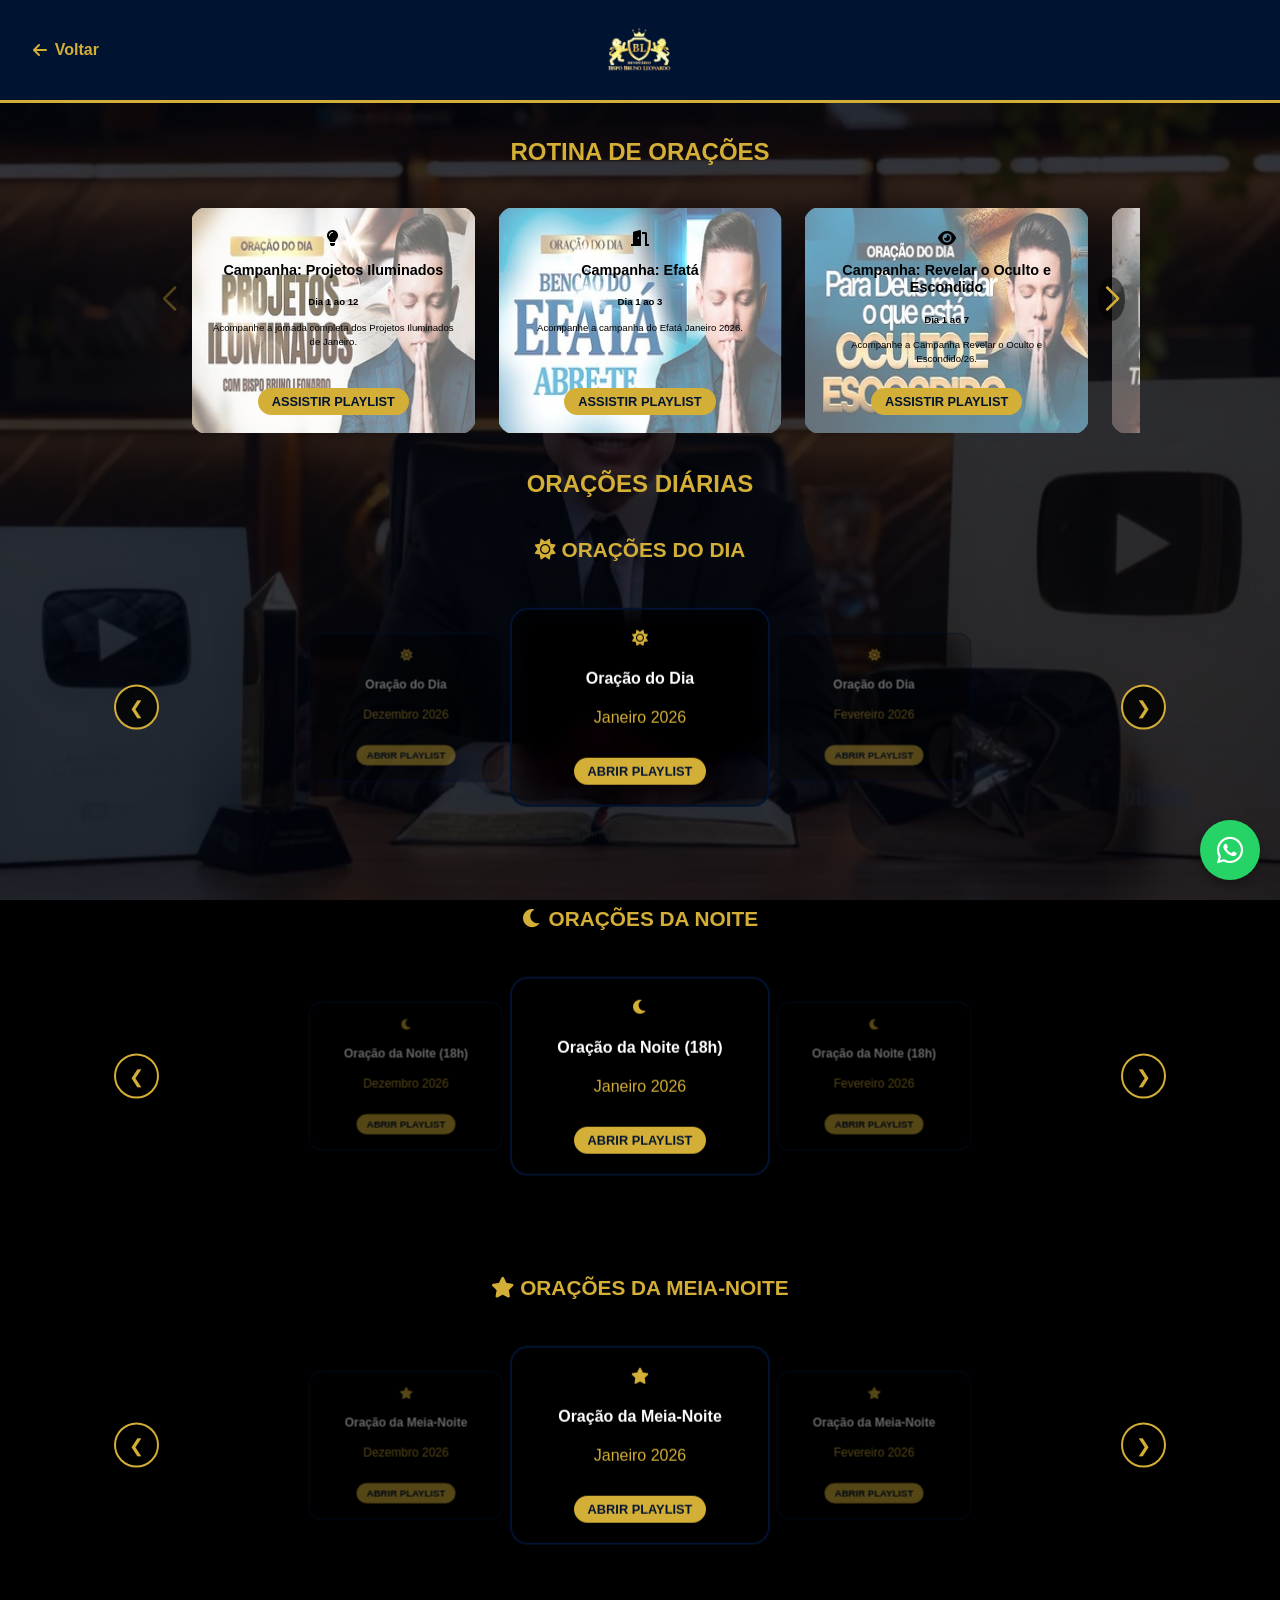
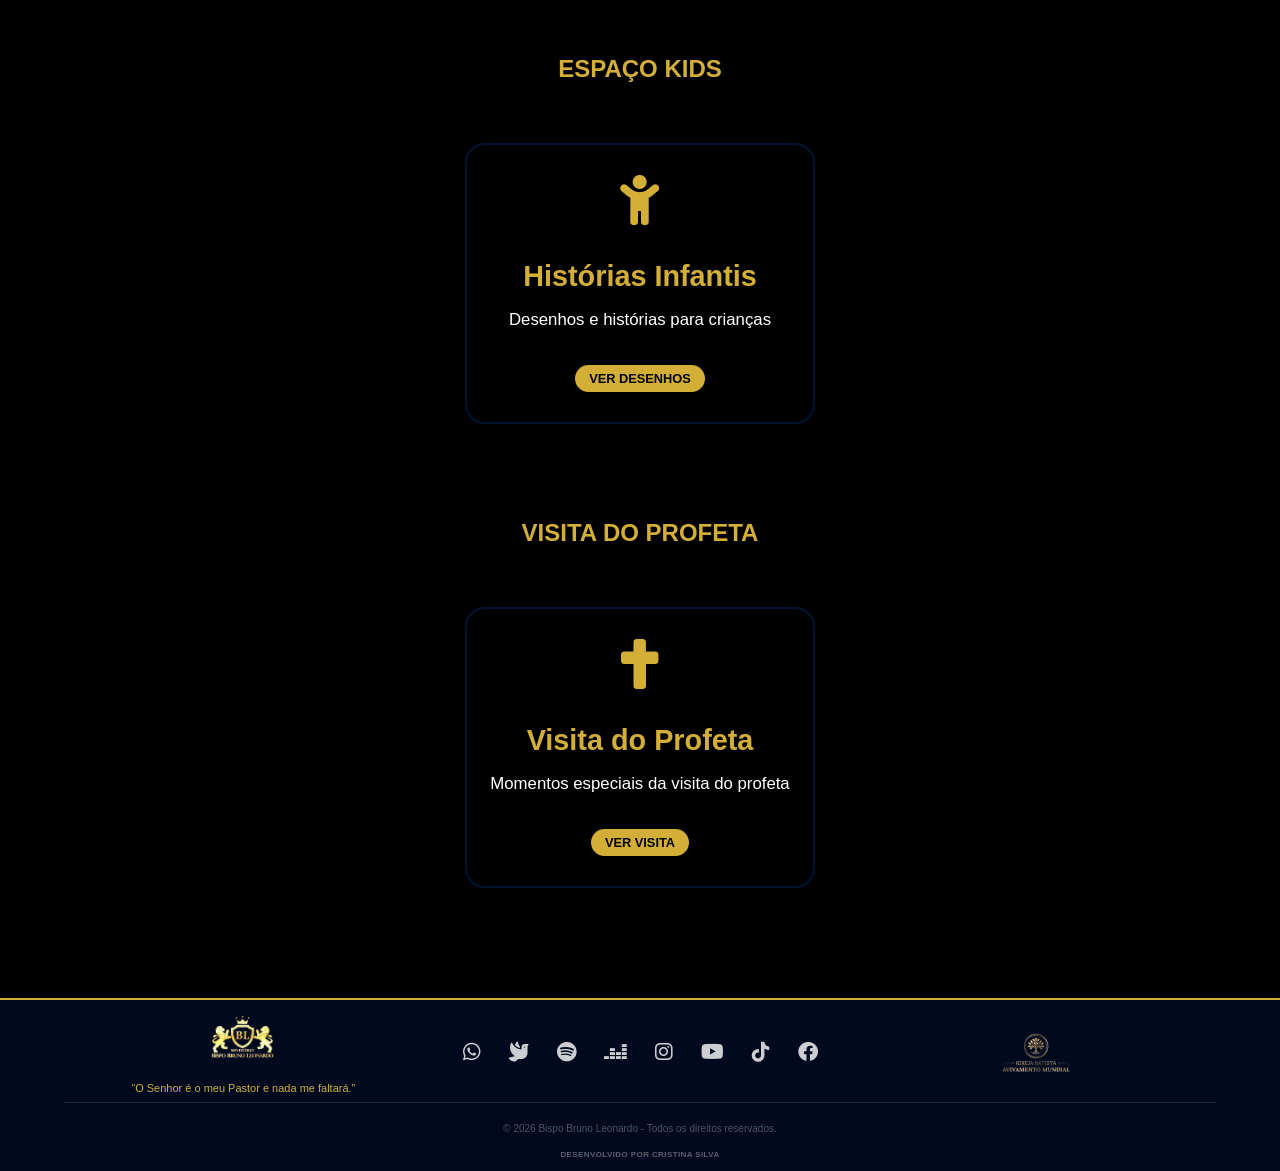
==== videos.html @ 3fda7393 "Add files via upload" ====
<!DOCTYPE html>
<html lang="pt-br">

<head>
    <meta charset="UTF-8">
    <meta name="viewport" content="width=device-width, initial-scale=1.0">
    <title>Portal de Vídeos — Bispo Bruno Leonardo</title>

    <link rel="stylesheet" href="assets/css/style.css">
    <link rel="stylesheet" href="assets/css/videos.css">

    <link rel="stylesheet" href="https://cdnjs.cloudflare.com/ajax/libs/font-awesome/6.0.0/css/all.min.css">
    <link rel="stylesheet" href="https://cdn.jsdelivr.net/npm/swiper@11/swiper-bundle.min.css" />

</head>

<body class="pagina-videos">

    <header class="main-header-video">
        <div class="container header-flex">
            <a href="index.html" class="btn-voltar">
                <i class="fas fa-arrow-left"></i> Voltar
            </a>
            <img src="assets/img/logo/logo.webp" alt="Logo" class="logo">
        </div>
    </header>

    <main class="container">

        <!-- DESTAQUE -->
        <section class="secao-portal">
            <h2 class="titulo-secao-v">Rotina de Orações</h2>
            <div class="swiper rotinasSwiper">
                <div id="proposito-container" class="swiper-wrapper"></div>
                <div class="swiper-button-prev"></div>
                <div class="swiper-button-next"></div>
            </div>
        </section>

        <!-- ORAÇÕES -->
        <section class="secao-portal">
            <h2 class="titulo-secao-v">Orações diárias</h2>

            <!-- ORAÇÕES DO DIA -->
            <div class="subsecao-oracoes">
                <h3 class="subtitulo-secao-v">
                    <i class="fas fa-sun"></i> Orações do Dia
                </h3>

                <div class="carrossel-3d">
                    <button class="carrossel-btn prev">&#10094;</button>
                    <div id="oracoes-dia" class="carrossel-track"></div>
                    <button class="carrossel-btn next">&#10095;</button>
                </div>
            </div>

            <!-- ORAÇÕES DA NOITE -->
            <div class="subsecao-oracoes">
                <h3 class="subtitulo-secao-v">
                    <i class="fas fa-moon"></i> Orações da Noite
                </h3>

                <div class="carrossel-3d">
                    <button class="carrossel-btn prev">&#10094;</button>
                    <div id="oracoes-noite" class="carrossel-track"></div>
                    <button class="carrossel-btn next">&#10095;</button>
                </div>
            </div>

            <!-- ORAÇÕES DA MEIA-NOITE -->
            <div class="subsecao-oracoes">
                <h3 class="subtitulo-secao-v">
                    <i class="fas fa-star"></i> Orações da Meia-Noite
                </h3>

                <div class="carrossel-3d">
                    <button class="carrossel-btn prev">&#10094;</button>
                    <div id="oracoes-meia-noite" class="carrossel-track"></div>
                    <button class="carrossel-btn next">&#10095;</button>
                </div>
            </div>
        </section>

        <!-- KIDS -->
        <section class="secao-portal">
            <h2 class="titulo-secao-v">Espaço Kids</h2>
            <div id="kids-container"></div>
        </section>

        <!-- VISITA DO PROFETA -->
        <section class="secao-portal">
            <h2 class="titulo-secao-v">Visita do Profeta</h2>
            <div id="visita-profeta-container"></div>
        </section>

    </main>

    <footer class="main-footer footer-videos">
        <div class="footer-content">
            <div class="footer-logo">
                <img src="assets/img/logo/logo.webp" alt="Logo Bispo Bruno Leonardo">
                <p>“O Senhor é o meu Pastor e nada me faltará.”</p>
            </div>

            <aside class="footer-social" aria-label="Redes oficiais">
                <div class="social-icons">
                    <a href="https://www.whatsapp.com/channel/0029VaEQqmN3QxS4B9lUTu3G" target="_blank"
                        rel="noopener noreferrer"><i class="fab fa-whatsapp"></i></a>
                    <a href="https://www.instagram.com/channel/AbYOYdaLseXoh32U/?igsh=MWFyNGV4aW5uZGgxdw%3D%3D"
                        target="_blank" rel="noopener noreferrer"><i class="fas fa-dove"></i></a>
                    <a href="https://open.spotify.com/intl-pt/album/5lkcveFczKEisKflzeGx9W" target="_blank"
                        rel="noopener noreferrer"><i class="fab fa-spotify"></i></a>
                    <a href="https://www.deezer.com/br/album/169218122" target="_blank" rel="noopener noreferrer"><i
                            class="fab fa-deezer"></i></a>
                    <a href="https://www.instagram.com/bispobrunoleonardo/" target="_blank" rel="noopener noreferrer"><i
                            class="fab fa-instagram"></i></a>
                    <a href="https://www.youtube.com/@BispoBrunoLeonardo" target="_blank" rel="noopener noreferrer"><i
                            class="fab fa-youtube"></i></a>
                    <a href="https://www.tiktok.com/@bispobrunooriginal" target="_blank" rel="noopener noreferrer"><i
                            class="fab fa-tiktok"></i></a>
                    <a href="https://www.facebook.com/bispobrunooficial" target="_blank" rel="noopener noreferrer"><i
                            class="fab fa-facebook"></i></a>
                </div>
            </aside>

            <div class="footer-logo-igreja">
                <img src="assets/img/logo/logo-igreja.webp" alt="Logo da Igreja">
            </div>
        </div>

        <div class="footer-bottom">
            <p>© 2026 Bispo Bruno Leonardo - Todos os direitos reservados.</p>
            <a href="https://wa.me/5512997205724?text=Olá%20Cristina,%20vi%20o%20seu%20trabalho%20no%20site%20do%20Bispo%20Bruno%20e%20gostaria%20de%20fazer%20um%20orçamento."
                class="assinatura-dev" target="_blank" rel="noopener noreferrer">
                Desenvolvido por Cristina Silva
            </a>
        </div>
    </footer>

    <a href="https://www.whatsapp.com/channel/0029VaEQqmN3QxS4B9lUTu3G" class="whatsapp-fixo" target="_blank">
        <i class="fab fa-whatsapp"></i>
    </a>

    <script src="https://cdn.jsdelivr.net/npm/swiper@11/swiper-bundle.min.js"></script>
    <script src="assets/js/script-videos.js"></script>

</body>

</html>
---- assets/css/style.css ----
/* ================
   1. RESET
   ================ */
*,
*::before,
*::after {
    box-sizing: border-box;
}

html,
body {
    width: 100%;
    overflow-x: hidden;
    margin: 0;
    padding: 0;
}

/* ================
   2. VARIÁVEIS
   ================ */

:root {
    --azul: #001432;
    --dourado: #D4AF37;
    --branco: #ffffff;
    --bg-transparente: rgba(255, 255, 255, 0.15);
}

/* ================
   3. BASE GLOBAL
   ================ */

body {
    font-family: 'Segoe UI', Tahoma, Geneva, Verdana, sans-serif;
    color: var(--branco);
    scroll-behavior: smooth;
    background-color: #000;
    position: relative;
}

body::before {
    content: "";
    position: fixed;
    inset: 0;

    background-image: linear-gradient(rgba(0, 0, 0, 0.5), rgba(0, 0, 0, 0.5)), url("../img/backgrounds/fundo-calicev.webp");
    background-repeat: no-repeat;
    background-size: cover;
    background-position: center;

    z-index: -2;
}


body>* {
    position: relative;
    z-index: 1;
}

/* ========================================
   4. COMPONENTES REUTILIZÁVEIS
======================================== */

/* Títulos */
.titulo-secao {
    text-align: center;
    margin: 60px 0 25px;
    font-size: 2rem;
    text-transform: uppercase;
    letter-spacing: 1px;
    color: var(--dourado);
    font-weight: bold;
}

.subtitulo-secao {
    color: var(--dourado);
    margin: 20px 0 10px;
    text-transform: uppercase;
    font-size: 1.1rem;
    letter-spacing: 1px;
    font-weight: bold;
}

/* Botões */
.btn-acessar {
    text-decoration: none !important;
    /* Remove o traço padrão de links */
    display: inline-block;
    background-color: var(--branco);
    /* Cor de fundo para parecer um botão */
    color: var(--azul);
    /* Cor do texto */
    padding: 12px 25px;
    border-radius: 50px;
    font-weight: bold;
    text-transform: uppercase;
    font-size: 14px;
    transition: 0.3s ease;
}

.btn-acessar:hover {
    background-color: var(--dourado);
    color: var(--branco);
    text-decoration: none !important;
    /* Garante que não apareça o traço no hover */
}

.btn-pedido {
    display: inline-block;
    background-color: var(--branco);
    color: var(--azul);
    padding: 12px 30px;
    border-radius: 50px;
    /* MUDANÇA: margin-top zero para o botão subir dentro da caixa */
    margin-top: 0;
    text-decoration: none;
    font-weight: bold;
    font-size: 14px;
    text-transform: uppercase;
    box-shadow: 0 4px 15px rgba(0, 0, 0, 0.3);
    transition: 0.3s;
}

.btn-pedido:hover {
    background-color: var(--dourado);
    color: white;
}


/* Blocos padrão */

.bloco-padrao {
    margin: 40px 5%;
    padding: 60px 5%;
    border-radius: 20px;
    box-sizing: border-box;
    padding-bottom: 20px !important;

    /* VISUAL */
    background: rgba(0, 0, 0, 0.7);
    backdrop-filter: blur(10px);
    -webkit-backdrop-filter: blur(10px);
    border: 1px solid rgba(212, 175, 55, 0.3);
    text-align: center;
}

.bloco-padrao p {
    font-size: 1rem;
    line-height: 1.6;
    color: rgba(255, 255, 255, 0.9);
    margin-bottom: 20px;
    max-width: 800px;
    margin-left: auto;
    margin-right: auto;
    text-align: justify;
    padding: 0 10px;
}

.bloco-padrao h2,
.bloco-padrao h3 {
    text-align: center;
    margin-bottom: 15px;
}


/* ==========================================================================
   4.1 COMPONENTES – CARDS
   ========================================================================== */


/* BASE DO CARD */

.card-recurso {
    background: var(--branco);
    padding: 20px;
    border-radius: 20px;
    display: flex;
    flex-direction: column;
    align-items: center;
    justify-content: center;
    text-align: center;
    gap: 8px;
    text-decoration: none;
    color: var(--azul);
    box-shadow: none;
    transition: transform 0.4s ease, box-shadow 0.4s ease, border-color 0.4s ease;
    will-change: transform;
    width: 100%;
    max-width: 300px;
    aspect-ratio: 6 /4;
    height: auto;
    background-size: cover;
    background-repeat: no-repeat;
    background-position: center;
    box-sizing: border-box;
    overflow: hidden;
    border: 2px solid transparent;
    outline: none;


}

.card-video-destaque {
    width: 100%;
    max-width: 400px;
    aspect-ratio: 6 / 4;
    display: flex;
    flex-direction: column;
    justify-content: center;
    align-items: center;
    text-align: center;

    border-radius: 20px;
    padding: 30px;
    gap: 15px;

    background: rgba(0, 0, 0, 0.6);
    /* fundo escuro padrão */
    backdrop-filter: blur(6px);
    /* efeito vidro opcional */

    color: #ffffff;
    transition: 0.4s ease;

}


/* ELEMENTOS INTERNOS */

.card-recurso h3,
.card-recurso p,
.card-recurso span {
    color: inherit;
    margin: 4px 0;
    line-height: 1.3;
}

.card-recurso h3 {
    font-size: 1.2rem;
    text-transform: uppercase;
}

.card-recurso .icon {
    font-size: 30px;
    margin-bottom: 5px;
    display: block;
    transition: 0.3s;
}

/* Ícone Cálice personalizado */
.card-recurso .icon-calice {
    display: inline-block;
    width: 32px;
    height: 32px;
    background-image: url("../img/elements/calice-emoji.webp");
    background-size: contain;
    background-repeat: no-repeat;
    background-position: center;
}

/* ESTADO */

.card-recurso:hover {
    transform: translateY(-12px) scale(1.02);
    box-shadow: 0 15px 30px rgba(0, 0, 0, 0.5);
    color: #ffffff !important;
    border-color: var(--dourado) !important;

}

.card-recurso:hover .icon {
    transform: scale(1.2);
    filter: drop-shadow(0 0 8px var(--dourado));
}

.card-video-destaque:hover {
    transform: translateY(-10px);
    box-shadow: 0 15px 30px rgba(0, 0, 0, 0.5);

    background-image:
        linear-gradient(rgba(0, 20, 50, 0.8), rgba(0, 20, 50, 0.8)),
        url("../img/backgrounds/fundo-video.webp");

    color: #fff;
}

/* MODIFICADORES (VARIAÇÕES DO CARD) */

.card-carne {
    background-image: linear-gradient(rgba(255, 255, 255, 0.4), rgba(255, 255, 255, 0.4)),
        url('../img/backgrounds/fundo-carne.webp');
}

.card-mezuzah {
    background-image: linear-gradient(rgba(255, 255, 255, 0.4), rgba(255, 255, 255, 0.4)),
        url('../img/backgrounds/fundo-mezuzah.webp');
}

.card-profeta {
    background-image: linear-gradient(rgba(255, 255, 255, 0.4), rgba(255, 255, 255, 0.4)),
        url('../img/backgrounds/fundo-profeta.webp');
}

.card-salmo {
    background-image: linear-gradient(rgba(255, 255, 255, 0.4), rgba(255, 255, 255, 0.4)),
        url('../img/backgrounds/fundo-salmo.webp');
}

.card-salmo2 {
    background-image: linear-gradient(rgba(255, 255, 255, 0.4), rgba(255, 255, 255, 0.4)), url('../img/backgrounds/fundo-salmo2.webp');
}

.card-salmo3 {
    background-image: linear-gradient(rgba(255, 255, 255, 0.4), rgba(255, 255, 255, 0.4)), url('../img/backgrounds/fundo-salmo3.webp');
}

/* MODIFICADORES NO HOVER */

/* Troca de fundo para Azul Escuro no Hover (Mantendo seu efeito) */
.card-carne:hover {
    background-image: linear-gradient(rgba(0, 20, 50, 0.8), rgba(0, 20, 50, 0.8)),
        url('../img/backgrounds/fundo-carne.webp');
}

.card-mezuzah:hover {
    background-image: linear-gradient(rgba(0, 20, 50, 0.8), rgba(0, 20, 50, 0.8)),
        url('../img/backgrounds/fundo-mezuzah.webp');
}

.card-profeta:hover {
    background-image: linear-gradient(rgba(0, 20, 50, 0.8), rgba(0, 20, 50, 0.8)),
        url('../img/backgrounds/fundo-profeta.webp');
}

.card-salmo:hover {
    background-image: linear-gradient(rgba(0, 20, 50, 0.8), rgba(0, 20, 50, 0.8)),
        url('../img/backgrounds/fundo-salmo.webp');
}

.card-salmo2:hover {
    background-image: linear-gradient(rgba(0, 20, 50, 0.8), rgba(0, 20, 50, 0.8)),
        url('../img/backgrounds/fundo-salmo2.webp');
}

.card-salmo3:hover {
    background-image: linear-gradient(rgba(0, 20, 50, 0.8), rgba(0, 20, 50, 0.8)),
        url('../img/backgrounds/fundo-salmo3.webp');
}


/* ========================
   5.SEÇÕES
   ======================== */

/* ========================
   5.1 HEADER
   ======================== */

.main-header {
    background-color: var(--azul);
    display: flex;
    flex-direction: column;
    /* coluna no mobile */
    align-items: center;
    gap: 12px;
    padding: 15px;
    border-bottom: 3px solid var(--dourado);
    position: sticky;
    top: 0;
    z-index: 1000;
    width: 100%;
}

.top-info-bar {
    background-color: #000A1E !important;
    padding: 8px 5%;
    display: flex;
    flex-direction: column;
    /* Mobile primeiro */
    align-items: center;
    width: 100%;
}

.info-item {
    display: flex;
    align-items: center;
    /* Alinha ícone e texto na mesma linha */
    justify-content: center;
    width: 100%;
    margin: 0 !important;
}

.info-item i {
    color: #D4AF37;
    margin-right: 8px;
    font-size: 14px;
    flex-shrink: 0;
}


/* Estilo dos links de endereço */
.map-link {
    color: var(--branco);
    text-decoration: none;
    transition: color 0.3s;
}

.map-link:hover {
    color: var(--dourado);
    text-decoration: underline;
}

/* ================= MENU HAMBURGER ================= */

.menu-hamburger {
    display: block;
    font-size: 26px;
    color: var(--branco);
    cursor: pointer;
    padding: 6px 12px;
    border: 1px solid var(--dourado);
    border-radius: 6px;
    background: none;
    outline: none;
}

/* Esconde o menu padrão no mobile */
.menu-topo {
    position: absolute;
    top: 100%;
    left: 0;
    width: 100%;
    background: var(--branco);
    display: none;
    flex-direction: column;
    padding: 20px 0;
    box-shadow: 0 8px 20px rgba(0, 0, 0, 0.1);
}

/* Quando ativo */
.menu-topo.ativo {
    display: flex;
}

.menu-topo ul {
    display: flex;
    flex-direction: column;
    justify-content: center;
    gap: 15px;
    list-style: none;
    /* remove os pontinhos */
    margin: 0;
    padding: 0;
}


/* Corrigido para garantir visibilidade do menu no fundo escuro */
.menu-topo ul li a {
    color: var(--branco) !important;
    text-decoration: none;
    font-weight: bold;
    font-size: 14px;
    text-transform: uppercase;
    transition: 0.3s;
}

.menu-topo ul li a:hover {
    color: var(--dourado) !important;
}



/* Menu Mobile */

.menu-mobile {
    position: fixed;
    top: 0;
    left: -260px;
    width: 260px;
    height: auto;
    max-height: 80vh;
    border-bottom-right-radius: 12px;
    background: var(--azul);
    display: flex;
    flex-direction: column;
    padding: 30px 20px;
    gap: 20px;
    transition: left 0.4s ease;
    z-index: 2000;
}

.menu-mobile a {
    color: var(--branco);
    text-decoration: none;
    font-size: 18px;
    line-height: 2;

}

.menu-mobile.ativo {
    left: 0;
}

.menu-overlay {
    position: fixed;
    inset: 0;
    background: rgba(0, 0, 0, 0.5);
    opacity: 0;
    visibility: hidden;
    transition: 0.3s ease;
    z-index: 1500;
    pointer-events: none;
}

.menu-overlay.ativo {
    opacity: 1;
    visibility: visible;
    pointer-events: auto;
}

/* Redes Sociais do Topo */
.logo-container {
    text-align: center;
}

.redes-topo {
    display: flex;
    gap: 32px;

}


.redes-topo a {
    color: var(--branco) !important;
    font-size: 18px;
    transition: 0.3s;
    text-decoration: none;
}

.redes-topo a:hover {
    color: var(--dourado) !important;
    transform: scale(1.2);
}

.redes-topo i {
    font-size: 30px;
    /* aumenta tamanho */
    color: #ffffff;
    /* ajuste se precisar */
    transition: 0.3s ease;
}

.frase-missao {
    text-align: center;
    font-size: 1.2rem;
    margin-top: 20px;
    color: var(--dourado);
    font-weight: bold;
}


.logo {
    height: 80px;
    width: auto;
    display: block;
}

/* ========================
   5.2 HERO
   ======================== */

.hero-portal {
    min-height: 70vh;
    display: flex;
    justify-content: center;
    align-items: center;
    padding: 80px 5% 20px;
}

/* ========================
   5.3 BARRA DE RECURSOS
   ======================== */

.barra-recursos {
    display: flex;
    flex-direction: column;
    /* Mobile primeiro */
    align-items: center;
    gap: 20px;
    margin: 40px auto;
    padding: 0 15px;
    width: 100%;
}

/* ========================
   5.4 VÍDEOS
   ======================== */

.chamada-videos {
    display: flex;
    justify-content: center;
    align-items: center;
    padding: 60px 5%;
}

.chamada-videos .card-video-destaque {
    justify-content: flex-start;
    /* tira centralização vertical */
    gap: 8px;
    /* diminui espaço interno */
    padding-top: 20px;
    padding-bottom: 20px;
}

.card-video-destaque .lista-oracoes-card {
    list-style: none;
    padding: 0;
    margin: 5px 0 10px;
    display: flex;
    flex-direction: column;
    align-items: center;
    gap: 10px;
}

.card-video-destaque .lista-oracoes-card li {
    font-weight: bold;
    font-size: 0.9rem;
    color: var(--branco);
    line-height: 1.2;
}

.card-video-destaque i.fas.fa-play-circle {
    color: var(--dourado) !important;
}

.card-video-destaque p {
    color: var(--dourado) !important;
}



/* ========================
   5.5 ORAÇÃO
   ======================== */

.pedido-oracao {
    display: flex;
    justify-content: center;
    padding-bottom: 10px;
}

.oracao {
    width: 100%;
    max-width: 500px;
    display: flex;
    flex-direction: column;
    align-items: center;
    gap: 15px;
    background: rgba(255, 255, 255, 0.08);
    padding: 20px;
    border-radius: 20px;
    backdrop-filter: blur(5px);
    -webkit-backdrop-filter: blur(5px);
}

.lista-oracoes {
    list-style: none;
    padding: 0;
    margin: 10px 0 20px;
    display: flex;
    flex-direction: column;
    /* No celular fica um embaixo do outro */
    align-items: center;
    /* Centraliza os itens */
    gap: 15px;
}

.lista-oracoes li {
    font-weight: bold;
    font-size: 1rem;
    /* Aumentei levemente para ler melhor */
    color: var(--dourado);
    display: flex;
    align-items: center;
    gap: 8px;
    /* Espaço entre o emoji 🙏🏽 e o texto */
}


/* ========================
   5.6 SOBRE
   ======================== */

.sobre-bispo {

    padding: 0 0 10px 0 !important;
    background: transparent !important;
}

.sobre-bispo .titulo-secao {
    font-size: 1.6rem;
    margin-top: 0;
    margin-bottom: 20px;
    color: var(--dourado);
}


.frase-pastoral-simples {
    text-align: center;
    color: var(--branco);
    /* Ajuste a cor se desejar */
    font-size: 1.1rem;
    line-height: 1.6;
    margin: 30px auto 10px auto;
    padding: 0 20px;
    max-width: 400px;
}

.frase-pastoral-simples strong {
    color: var(--dourado);
}

/*========================================
   5.6.1 FRASE REFLEXÃO - AJUSTE FINAL
======================================== */

.frase-reflexao {
    width: 100%;
    display: flex;
    justify-content: center;
    align-items: center;
    padding-bottom: 30px;
    margin: 0 !important;
    clear: both;
}

.frase-reflexao p {
    font-family: 'Georgia', serif;
    font-style: italic;
    font-size: clamp(1.4rem, 5vw, 2.2rem);
    color: var(--dourado) !important;
    text-shadow: 2px 2px 12px rgba(0, 0, 0, 1);

    text-align: center;
    margin: 0 auto !important;
    max-width: 900px;
    line-height: 1.4;
    width: 90%;
}


/* ========================
   5.7 PIX
   ======================== */

.secao-pix-portal {
    padding: 60px 5%;
    background: rgba(255, 255, 255, 0.05);
    backdrop-filter: blur(10px);
    text-align: center;
    border-radius: 20px;
    margin: 40px 5%;
    border: 1px solid rgba(212, 175, 55, 0.2);
}

.pix-header h2 {
    color: var(--dourado);
    text-transform: uppercase;

}

.img-pix {
    width: 100%;
    max-width: 300px;
    border-radius: 15px;
    border: 3px solid var(--dourado);
    margin-bottom: 15px;
}

.botoes-container {
    display: flex;
    flex-direction: column;
    gap: 15px;
    align-items: center;
    margin-top: 20px;
}

.btn-pix {
    width: 100%;
    max-width: 400px;
    padding: 15px;
    border-radius: 50px;
    border: none;
    font-weight: bold;
    cursor: pointer;
    transition: 0.3s;
    display: flex;
    align-items: center;
    justify-content: center;
    gap: 10px;
    text-decoration: none;
}

.btn-pix {
    background: #eee;
    color: var(--azul);
}

.btn-pix.gold {
    background: var(--dourado);
    color: var(--azul);
}

.btn-pix.paypal {
    background: #003087;
    color: #ffffff;
    text-decoration: none;
    display: flex;
}

.btn-pix.sucesso {
    background: #28a745 !important;
    color: white !important;
}

/* EFEITO HOVER GERAL PARA OS BOTÕES PIX */
.btn-pix {
    transition: all 0.3s ease !important;
    /* Suaviza a troca de cor e movimento */
}

.btn-pix:hover {
    background-color: var(--azul) !important;
    color: var(--branco) !important;
    transform: translateY(-3px);
    border: 1px solid var(--dourado) !important;
    box-shadow: 0 10px 20px rgba(212, 175, 55, 0.4);
}

/* Hover no botão Dourado (Fica mais brilhante ou inverte) */
.btn-pix.gold:hover {
    background-color: var(--azul) !important;
    color: var(--branco) !important;
    border: 1px solid var(--dourado) !important;
    box-shadow: 0 10px 20px rgba(212, 175, 55, 0.4);
}

.btn-pix.paypal:hover {
    background-color: #0045c4 !important;
    /* Um azul PayPal mais vivo */
    transform: translateY(-3px);
    border: 1px solid var(--dourado) !important;
    box-shadow: 0 10px 20px rgba(212, 175, 55, 0.4);
}

/* Efeito de "Clique" (Active) para todos */
.btn-pix:active {
    transform: translateY(-1px);
}

/* ========================
   5.8 TESTEMUNHOS
   ======================== */

.testemunhos-section {
    clear: both;
    padding: 40px 0 !important;
    /* Espaço entre as seções */
    background: transparent !important;
}

.testemunhos-container {
    background: rgba(0, 0, 0, 0.7) !important;
    backdrop-filter: blur(10px);
    -webkit-backdrop-filter: blur(10px);
    border: 1px solid rgba(212, 175, 55, 0.3) !important;
    border-radius: 20px !important;

    /* Largura igual ao PIX */
    margin: 40px 5% !important;
    padding: 60px 5% !important;
    width: auto !important;
    box-sizing: border-box !important;

    /* Organiza o Título e o Botão em coluna */
    display: flex !important;
    flex-direction: column !important;
    /* Faz um ficar embaixo do outro */
    align-items: center !important;
    /* Centraliza horizontalmente */
    justify-content: center !important;
    text-align: center;
}

/* Ajuste opcional para o título não ficar colado no botão */
.testemunhos-container .titulo-secao {
    margin-top: 0 !important;
    margin-bottom: 25px !important;
}

/* Centralização do botão de testemunho */
.btn-container-testemunho {
    width: 100%;
    display: flex;
    justify-content: center;
    margin-top: 30px;
}

/* Efeito para o botão Acessar dentro da seção de Testemunhos */
.btn-container-testemunho .btn-acessar:hover {
    background-color: var(--dourado) !important;
    color: var(--branco) !important;
    transform: translateY(-3px);
    box-shadow: 0 8px 15px rgba(212, 175, 55, 0.3);
}

/* ----------------------------------------
   5.8.1 SEÇÃO LEMA
---------------------------------------- */

.container-lema {
    text-align: center;
    padding: 40px 20px 20px 20px;
}

.container-lema p {
    max-width: 750px;
    margin: 0 auto;
    color: var(--dourado) !important;
    font-style: italic;
    line-height: 1.6;
    font-weight: 500;
    font-size: clamp(1.5rem, 6vw, 3rem);
    font-family: 'Georgia', serif;
}

/* ========================
   5.9 FOOTER
   ======================== */

.main-footer {
    background: #000a1e !important;
    /* Cor sólida para evitar transparências no final */
    padding: 10px 5% !important;
    /* Reduzido de 20px para 10px */
    margin-top: 50px;
    border-top: 1px solid var(--dourado);
    width: 100%;
}

.footer-logo img {
    height: 45px;
}

.footer-logo p {
    font-size: 11px;
    color: var(--dourado);
    margin: 5px 0 0;
}

/* Navegação em linha */
.footer-links h4 {
    display: none;
}

.footer-links ul {
    padding: 0;
    list-style: none;
    display: flex;
    justify-content: center;
    gap: 15px;
    margin: 0;
}

.footer-links a {
    color: rgba(255, 255, 255, 0.7);
    text-decoration: none;
    font-size: 13px;
    transition: 0.3s;
}

.footer-links a:hover {
    color: var(--dourado);
}

/* Redes Sociais 4x4 */
.footer-social h4 {
    display: none;
}

.social-icons {
    display: grid;
    grid-template-columns: repeat(4, 1fr);
    gap: 10px;
    width: 140px;
    margin: 0 auto;
}

.social-icons a {
    color: var(--branco);
    font-size: 18px;
    transition: 0.3s;
}

/* Cores das Redes no Hover */
.social-icons a:hover .fa-whatsapp {
    color: #25D366;
}

.social-icons a:hover .fa-youtube {
    color: #FF0000;
}

.social-icons a:hover .fa-tiktok {
    color: #362b2b;
}

.social-icons a:hover .fa-instagram {
    color: #E1306C;
}

.social-icons a:hover .fa-facebook {
    color: #1877F2;
}

.social-icons a:hover .fa-spotify {
    color: #1DB954;
}

.social-icons a:hover .fa-deezer {
    color: #ef5464;
}

.footer-bottom {
    text-align: center;
    margin-top: 15px;
    padding-top: 10px;
    border-top: 1px solid rgba(255, 255, 255, 0.1);
    font-size: 10px;
    color: #ffffff4d;
}

.footer-social {
    display: flex;
    align-items: center;
    justify-content: flex-end;
    gap: 18px;
}

/* Logo da igreja no rodapé */
.footer-logo-igreja img {
    height: 75px;
}


.assinatura-dev {
    display: inline-block;
    margin-top: 4px;
    font-size: 8px;
    /* menor */
    letter-spacing: 0.4px;
    /* menos espaçado */
    text-transform: uppercase;
    text-decoration: none;
    color: var(--branco);
    opacity: 0.35;
    font-weight: 600;
    /* mais leve que bold */
    line-height: 0.95;
    transition: all 0.3s ease;
}


.assinatura-dev:hover {
    opacity: 0.7;
    /* Revela a assinatura ao passar o mouse */
    color: var(--dourado) !important;
    transform: scale(1.05);
    /* Leve destaque visual */
}

/* Garante que o link não mude de cor após ser clicado */
.assinatura-dev:visited {
    color: var(--branco) !important;
}



/* ========================
    6 ELEMENTOS FLUTUANTES
   ======================== */

.whatsapp-fixo {
    position: fixed;
    bottom: 20px;
    right: 20px;
    background-color: #25D366;
    color: white;
    width: 60px;
    height: 60px;
    border-radius: 50px;
    display: flex;
    justify-content: center;
    align-items: center;
    font-size: 30px;
    box-shadow: 0 4px 10px rgba(0, 0, 0, 0.3);
    z-index: 9999;
    transition: 0.3s;
    text-decoration: none;
}

.whatsapp-fixo:hover {
    transform: scale(1.1);
    color: white;
}

/* ========================================
   7. RESPONSIVIDADE (COMPLETO)
======================================== */

/* ----------------------------------------
   7.1 MOBILE FIRST – IMAGENS DECORATIVAS
---------------------------------------- */
.img-decorativa-1,
.img-decorativa-2 {
    position: fixed;
    z-index: -1;
    pointer-events: none;
    left: 50%;
    transform: translateX(-50%);
    opacity: 0.6;
    filter: grayscale(20%);
    will-change: transform;
    backface-visibility: hidden;
    -webkit-backface-visibility: hidden;
}

/* EM CIMA */
.img-decorativa-2 {
    top: 60px;
    width: 300px;
    height: auto;
    animation: respirar 6s ease-in-out infinite;
    transform-origin: center;
    z-index: -1;
}

/* Animação de respiração suave */
@keyframes respirar {
    0% {
        transform: translate(-50%) scale(1);
    }

    50% {
        transform: translate(-50%) scale(1.05);
    }

    100% {
        transform: translate(-50%) scale(1);
    }
}

/* NO MEIO */
.img-decorativa-1 {
    top: 70%;
    transform: translate(-50%, -50%);
    width: 400px;
    height: auto;
}

/* Animação exclusiva para o Leão fixo na esquerda */
@keyframes respirar-canto {

    0%,
    100% {
        transform: translateY(-50%) scale(1);
    }

    50% {
        transform: translateY(-50%) scale(1.05);
    }
}

/* ----------------------------------------
   7.2 AJUSTES ESPECÍFICOS (MOTO C, M14, G15)
---------------------------------------- */

/* MOTO C (320px) */
@media (max-width: 350px) {
    .titulo-secao {
        font-size: 1.2rem !important;
        margin-top: auto !important;
        margin-bottom: 15px !important;
    }

    body .img-decorativa-2 {
        top: 0 !important;
    }

    body .img-decorativa-1 {
        top: 80% !important;

    }

    /* CARDS UM EMBAIXO DO OUTRO */
    .barra-recursos {
        display: flex !important;
        flex-direction: column !important;
        align-items: center !important;
        gap: 15px !important;
    }

    /* TAMANHO DOS CARDS */
    .card-recurso {
        width: 90% !important;
        max-width: 280px !important;
        padding: 12px !important;
    }

    /* AJUSTE DE TEXTO */
    .card-recurso h3 {
        font-size: 0.9rem !important;
    }

    .card-recurso h4 {
        font-size: 0.8rem !important;
    }

    /* ÍCONES */
    .card-recurso .icon {
        font-size: 22px !important;
    }

    /* =========================
       BOTÃO PAYPAL
    ========================= */

    .btn-pix.paypal {
        font-size: 0.9rem !important;
        padding: 12px !important;
    }

    /* garante que todos fiquem iguais */
    .btn-pix {
        font-size: 0.85rem;
    }

    /* =========================
       FRASE (SILÊNCIO / REFLEXÃO)
    ========================= */

    .frase-reflexao p {
        font-size: 1.2rem !important;
        line-height: 1.3 !important;
        padding: 0 10px;
    }

    /* =========================
       TESTEMUNHO
    ========================= */

    /* TÍTULO TESTEMUNHOS */
    .testemunhos-container .titulo-secao {
        font-size: 1.2rem !important;
    }

    .container-lema p {
        font-size: 1.2rem;
    }


    .frase-pastoral-simples {
        text-align: center;
        color: var(--branco);
        /* Ajuste a cor se desejar */
        font-size: 0.9rem;
        line-height: 1.6;
        margin: 30px auto 10px auto;
        padding: 0 20px;
        max-width: 400px;
    }

    .frase-pastoral-simples strong {
        color: var(--dourado);
    }

}

/* M14 (360px) e G15 */
@media (max-width: 450px) {
    .titulo-secao {
        font-size: 1.4rem !important;
    }

    .img-decorativa-2 {
        width: 250px !important;
        top: 55px !important;
        opacity: 0.4 !important;
    }

    .img-decorativa-1 {
        width: 320px !important;
        top: 72% !important;
    }
}

@media (max-width: 768px) {
    .testemunhos-section {
        padding: 0 !important;
        margin-top: -15px !important;
        margin-bottom: -15px !important;
    }

    .testemunhos-container {
        margin: 10px 5% !important;
        padding: 60px 5% !important;
        width: auto !important;
        min-height: 180px !important;
        display: flex !important;
        flex-direction: column !important;
        justify-content: center !important;
    }

    .testemunhos-container .titulo-secao {
        font-size: 1.5rem;
        margin-bottom: 25px !important;
    }
}

/* ----------------------------------------
   7.2 FOOTER MOBILE
---------------------------------------- */
@media (max-width: 899px) {
    .main-footer {
        padding: 20px 15px;
        text-align: center;
    }

    .footer-content {
        display: flex;
        flex-direction: column;
        align-items: center;
        gap: 15px;
        text-align: center;
    }

    .footer-logo {
        display: flex;
        flex-direction: column;
        align-items: center;
    }

    .footer-logo img {
        height: 40px;
    }

    .footer-logo p {
        font-size: 12px;
    }

    .footer-links ul {
        flex-direction: column;
        gap: 10px;
    }

    .footer-links a {
        font-size: 14px;
    }

    .footer-social {
        flex-direction: column;
        align-items: center;
        justify-content: center;
        gap: 20px;
    }

    .social-icons {
        width: 220px;
        gap: 18px;
    }

    .social-icons a {
        font-size: 26px;
        padding: 8px;
    }

    .footer-logo-igreja img {
        height: 60px;
    }

    .footer-bottom {
        font-size: 11px;
        margin-top: 20px;
    }
}

/* ----------------------------------------
   7.3 TABLET (600px+)
---------------------------------------- */
@media (min-width: 600px) {
    .info-item {
        justify-content: center;
        font-size: 10px;
    }

    .barra-recursos {
        flex-direction: row;
        flex-wrap: wrap;
        justify-content: center;
        gap: 25px;
        padding: 0 5%;
    }

    .titulo-secao {
        font-size: 1.5rem;
        margin: 40px 0 20px;
    }

    .card-recurso {
        height: 180px;
    }

    .container-lema p {
        font-size: 1.3rem;
    }

    .secao-pix-portal {
        margin: 20px 5%;
        padding: 30px 5%;
    }

    .img-pix {
        max-width: 220px;
    }
}

/* ----------------------------------------
   7.4 MÉDIO (768px+)
---------------------------------------- */
@media (min-width: 768px) {
    body::before {
        background-image: url("../img/backgrounds/fundo-caliceh.webp");
        background-position: center top;
        opacity: 0.5;
    }

    .hero-portal {
        padding: 60px 5% 20px;
        min-height: auto;
    }

    .oracao {
        padding: 30px;
    }

    .social-icons {
        grid-template-columns: repeat(4, 1fr);
    }

    .container-lema p {
        font-size: 1.4rem;
        line-height: 1.5;
    }

    .footer-videos {
        padding: 15px 0 !important;
    }

    .footer-videos .footer-content {
        gap: 15px !important;
    }

    .footer-videos .social-icons {
        gap: 10px;
    }
}

/* ----------------------------------------
   7.5 DESKTOP (900px+)
---------------------------------------- */
@media (min-width: 900px) {
    .main-header {
        display: flex !important;
        justify-content: space-between !important;
        align-items: center !important;
        width: 100% !important;
        padding: 15px 5%;
        flex-direction: row;
    }

    .logo-container {
        display: flex;
        align-items: center;
    }

    .logo {
        height: 60px;
        width: auto;
    }

    .menu-topo {
        display: block !important;
        position: static !important;
        background: transparent !important;
        box-shadow: none !important;
        padding: 0 !important;
        width: auto !important;
    }

    .menu-topo ul {
        flex-direction: row !important;
        gap: 30px;
        display: flex !important;
    }

    .menu-mobile {
        display: none !important;
    }

    .redes-topo {
        display: flex;
        gap: 20px;
    }

    .redes-topo i {
        font-size: 18px !important;
    }

    .redes-topo a:hover {
        transform: scale(1.1);
    }

    .menu-hamburger {
        display: none;
    }

    .img-decorativa-1,
    .img-decorativa-2 {
        top: 55%;
        opacity: 0.5;
    }

    .img-decorativa-1 {
        left: 50%;
        transform: translate(-50%, -50%);
        width: 500px;
    }

    .img-decorativa-2 {
        right: auto;
        left: 5% !important;
        top: 55%;
        width: 450px;
        position: fixed;
        z-index: -1;
        animation: respirar-canto 7s ease-in-out infinite !important;
        transform: translateY(-50%);
    }

    .barra-recursos {
        flex-direction: row;
        flex-wrap: wrap;
        justify-content: center;
        gap: 30px;
    }

    .card-recurso {
        width: 300px;
        aspect-ratio: 6 / 4;
        height: auto;
    }

    .bloco-padrao,
    .testemunhos-container {
        width: auto !important;
        max-width: none !important;
        margin: 40px 5% !important;
        padding: 60px 5% !important;
        border-radius: 20px !important;
        box-sizing: border-box !important;
    }

    .testemunhos-container .titulo-secao {
        font-size: 1.5rem;
        margin-bottom: 20px !important;
        letter-spacing: 1px;
    }

    .bloco-padrao p {
        max-width: 1000px;
        margin-left: auto;
        margin-right: auto;
    }

    .container-lema p {
        font-family: 'Georgia', serif;
        font-size: 1.8rem;
        font-style: italic;
        color: var(--dourado);
        text-shadow: 2px 2px 8px rgba(0, 0, 0, 0.8);
        margin: 0 auto;
        letter-spacing: 1px;
        text-align: center;
    }

    .lista-oracoes {
        flex-direction: row;
        justify-content: center;
        gap: 30px;
    }

    .img-pix {
        width: 100%;
        max-width: 350px;
        border-radius: 15px;
        border: 3px solid var(--dourado);
        margin-bottom: 15px;
    }

    .frase-reflexao {
        padding-top: 40px;
    }

    .frase-reflexao p {
        font-family: 'Georgia', serif;
        font-style: italic;
        font-size: clamp(1.4rem, 5vw, 2rem);
        color: var(--dourado) !important;
        text-shadow: 2px 2px 12px rgba(0, 0, 0, 1);
        text-align: center;
        margin: 0 auto !important;
        max-width: 900px;
        line-height: 1.4;
        width: 90%;
    }

    .frase-pastoral-simples {
        text-align: center;
        color: var(--branco);
        font-size: 1.1rem;
        line-height: 1.6;
        margin: 60px auto 10px auto;
        padding: 0 20px;
        max-width: 400px;
    }

    .frase-pastoral-simples strong {
        color: var(--dourado);
    }

    .footer-content {
        display: grid;
        grid-template-columns: 1fr 1.2fr 1fr;
        align-items: center;
        text-align: left;
    }

    .footer-logo {
        display: flex;
        flex-direction: column;
        align-items: center;
        text-align: center;
    }

    .footer-logo img {
        margin-bottom: 10px;
    }

    .footer-links ul {
        gap: 20px !important;
    }

    .footer-links a {
        font-size: 12px !important;
        text-transform: uppercase;
        letter-spacing: 0.5px;
    }

    .footer-social {
        justify-content: flex-end;
    }

    .footer-logo-igreja img {
        height: 65px !important;
        margin: 0 !important;
    }

    .footer-bottom {
        margin-top: 8px !important;
        padding-top: 8px !important;
        font-size: 10px !important;
    }

    .chamada-videos {
        padding: 60px 5%;
    }

    .card-video-link {
        max-width: 700px;
        padding: 50px 40px;
        border-radius: 25px;
    }

    .card-video-link i {
        font-size: 60px;
        margin-bottom: 20px;
    }

    .card-video-link h3 {
        font-size: 1.8rem;
    }

    .card-video-link p {
        font-size: 1.05rem;
        margin-bottom: 25px;
    }

    .btn-acessar {
        font-size: 14px;
        padding: 14px 35px;
    }
}

/* ----------------------------------------
   7.6 DESKTOP GRANDE (992px+)
---------------------------------------- */
@media (min-width: 992px) {
    .link-sedes-mobile-only {
        display: flex !important;
        justify-content: center;
        color: var(--branco);
        text-decoration: none;
        font-weight: bold;
        font-size: 14px;
        padding: 5px;
    }

    .top-info-bar {
        flex-direction: row !important;
        justify-content: center;
        gap: 40px;
        padding: 8px 5%;
    }
}

/* ----------------------------------------
   7.7 MOBILE ESPECÍFICO (991px-)
---------------------------------------- */
@media (max-width: 991px) {
    .link-sedes-mobile-only {
        display: flex !important;
        justify-content: center;
        color: var(--branco);
        text-decoration: none;
        font-weight: bold;
        font-size: 14px;
        padding: 5px;
    }
}

/* ----------------------------------------
   7.8 DESKTOP (1024px)
---------------------------------------- */
@media (min-width: 1024px) {
    .container-lema {
        padding: 40px 20px;
        margin-top: -50px;
        margin-bottom: 50px;
    }

    .container-lema p {
        font-size: 2rem;
        max-width: 900px;
        line-height: 1.4;
        text-align: center;
    }

    /* Ajuste de espaçamento para frase reflexiva no desktop */
    .frase-reflexao {
        padding-top: 60px;
        padding-bottom: 0;
        display: flex;
        align-items: center;
        justify-content: center;
    }
}

/* =========================================
   AJUSTE TELA DEITADA (LANDSCAPE)
========================================= */
@media screen and (max-height: 500px) and (min-width: 500px) {
    .barra-recursos {
        display: flex !important;
        flex-direction: row !important;
        justify-content: center !important;
        align-items: center !important;
        gap: 10px !important;
        padding: 0 5px !important;
    }

    .card-recurso {
        flex: 1 1 250px;
        width: 100%;
        aspect-ratio: 6 / 4;
        height: auto !important;
        padding: 10px !important;
    }

    .img-decorativa-1,
    .img-decorativa-2 {
        top: 55%;
        opacity: 0.5;
    }

    .img-decorativa-1 {
        left: 50%;
        transform: translate(-50%, -50%);
        width: 350px;
    }

    .img-decorativa-2 {
        right: auto;
        left: 5% !important;
        top: 55%;
        width: 300px;
        position: fixed;
        z-index: -1;
        animation: respirar-canto 7s ease-in-out infinite !important;
        transform: translateY(-50%);
    }

    .container-lema {

        text-align: center;
        padding: 20px 10px 20px 10px !important;
    }


    .container-lema p {
        font-size: 1.6rem !important;
        text-align: center;
        margin: 0 auto;
        max-width: 900px;
    }

    .testemunhos-section {
        padding: 0 !important;
        margin-top: 10px !important;
        margin-bottom: 10px !important;
    }

    .lista-oracoes {
        flex-direction: row;
        justify-content: center;
        gap: 30px;
    }

    .frase-reflexao {
        padding-top: 20px;
        padding-bottom: 20px;
    }

    .frase-reflexao p {
        font-family: 'Georgia', serif;
        font-style: italic;
        font-size: clamp(1.2rem, 3vw, 2rem);
        color: var(--dourado) !important;
        text-shadow: 2px 2px 12px rgba(0, 0, 0, 1);
        text-align: center;
        margin: 0 auto !important;
        max-width: 900px;
        line-height: 1.4;
        width: 90%;
    }

    .frase-pastoral-simples {
        text-align: center;
        color: var(--branco);
        font-size: 1.1rem;
        line-height: 1.6;
        margin: 40px auto 20px auto;
        padding: 0 20px;
        max-width: 400px;
    }

    .frase-pastoral-simples strong {
        color: var(--dourado);
    }

    .menu-mobile {
        height: 100vh !important;
        max-height: 100vh !important;
        overflow-y: auto !important;
        padding-bottom: 40px !important;
    }
}

@media screen and (max-height: 400px) and (max-width: 600px) {

    /* 1. Redução Geral de Espaçamento nos Blocos (Orações, Sobre, Testemunhos) */
    .bloco-padrao,
    .testemunhos-container,
    .secao-pix-portal,
    .oracao {
        margin: 10px 5% !important;
        padding: 25px 5% !important;
        min-height: auto !important;
    }

    /* 2. Títulos das Seções menores para sobrar espaço vertical */
    .titulo-secao {
        font-size: 1.2rem !important;
        margin: 15px 0 10px !important;
    }

    /* 3. Seção Sobre o Bispo (Ajuste de parágrafos) */
    .bloco-padrao p,
    .frase-pastoral-simples {
        font-size: 0.9rem !important;
        margin-bottom: 10px !important;
        line-height: 1.4 !important;
    }

    /* 4. Seção de Orações (Lista e Botão) */
    .lista-oracoes {
        gap: 8px !important;
        margin-bottom: 10px !important;
    }

    .lista-oracoes li {
        font-size: 0.9rem !important;
    }

    .btn-pedido {
        padding: 8px 20px !important;
        font-size: 12px !important;
    }

    /* 5. Seção de Ofertas (Pix) */
    .secao-pix-portal {
        padding: 15px !important;
    }

    .img-pix {
        max-width: 180px !important;
        margin-bottom: 10px !important;
    }

    .botoes-container {
        gap: 8px !important;
    }

    .btn-pix {
        padding: 10px !important;
        font-size: 0.8rem !important;
    }

    /* 6. Seção de Testemunhos */
    .testemunhos-container .titulo-secao {
        margin-bottom: 10px !important;
    }

    .btn-container-testemunho {
        margin-top: 10px !important;
    }

    .pedido-oracao {
        display: flex !important;
        justify-content: center !important;
        align-items: center !important;
        width: 100% !important;
        padding-bottom: 15px !important;
    }

    .oracao {
        margin: 0 auto !important;
        /* Garante que o card da oração esteja no centro */
        align-items: center !important;
        /* Centraliza o conteúdo interno (lista e botão) */
    }

    .btn-pedido {
        display: block !important;
        margin: 0 auto !important;
        /* Força o botão para o meio */
        width: fit-content;
        /* Garante que o botão não estique e use a margem auto */
    }

    .container-lema p {
        font-size: 1.2rem !important;
        margin: 0 10px !important;
        width: 90% !important;
        max-width: 100% !important;

    }


    /* Ajuste do Menu */
    .menu-mobile {
        height: 100vh !important;
        max-height: 100vh !important;
        overflow-y: auto !important;
        padding-bottom: 40px !important;
    }

    /* Centralização da Seção da Frase */
    .frase-reflexao {
        display: flex;
        /* Ativa o flexbox */
        justify-content: center;
        /* Centraliza horizontalmente */
        align-items: center;
        /* Centraliza verticalmente */
        width: 100%;
        /* Garante que ocupa a largura toda */
        padding: 15px 0;
        /* Espaçamento interno */
        box-sizing: border-box;
        /* Garante que o padding não quebre o layout */
    }

    /* Estilização da Frase: "O silêncio protege a bênção" */
    .frase-reflexao p {
        font-family: 'Georgia', serif;
        font-style: italic;
        font-size: clamp(1rem, 4vw, 1.8rem);
        color: var(--dourado) !important;
        text-shadow: 2px 2px 12px rgba(0, 0, 0, 1);

        text-align: center;
        /* Centraliza o texto internamente */
        margin: 0 auto !important;
        /* Força o bloco para o centro */
        width: 90%;
        /* Largura responsiva */
        max-width: 900px;
        line-height: 1.4;
        display: block;
        /* Garante comportamento de bloco */
    }

    /* Título e outros elementos */
    .titulo-secao {
        font-size: 1.4rem !important;
        margin-top: 25px;
        text-align: center;
        /* Garante título centralizado também */
    }

    /* =========================
       CARDS LADO A LADO
    ========================= */

    .barra-recursos {
        display: flex !important;
        flex-direction: row !important;
        justify-content: center !important;
        align-items: stretch !important;
        gap: 8px !important;
        padding: 0 5px !important;
    }

    .card-recurso {
        flex: 1 1 140px !important;
        max-width: 160px !important;
        aspect-ratio: 4 / 3 !important;
        padding: 10px !important;
    }

    /* =========================
       TEXTO AJUSTADO
    ========================= */

    .card-recurso h3 {
        font-size: 0.8rem !important;
        line-height: 1.1 !important;
    }

    .card-recurso p {
        font-size: 0.7rem !important;
        line-height: 1.2 !important;
    }

    .card-recurso span {
        font-size: 0.65rem !important;
        line-height: 1.1 !important;
        margin-top: 2px !important;
        text-align: center;
        word-break: break-word;
        overflow-wrap: break-word;
        max-width: 100%;
    }

    /* =========================
       ÍCONES
    ========================= */

    .card-recurso .icon {
        font-size: 20px !important;
        margin-bottom: 2px !important;
    }


    /* =========================
       SEGURANÇA (NÃO ESTOURAR)
    ========================= */

    .card-recurso h3,
    .card-recurso p,
    .card-recurso span {
        word-break: break-word;
        overflow-wrap: break-word;
    }


    .img-decorativa-1,
    .img-decorativa-2 {
        top: auto !important;
    }

    /* BISPO (CENTRO) */
    body .img-decorativa-1 {
        position: fixed !important;
        top: 50% !important;
        left: 50% !important;
        transform: translate(-50%, -50%) !important;
        width: 250px !important;
    }

    /* LEÃO (ESQUERDA) */
    body .img-decorativa-2 {
        position: fixed !important;
        top: 50% !important;
        left: 3% !important;
        transform: translateY(-50%) !important;
        width: 200px !important;
        animation: none !important;
    }

    .container-lema {
        margin-top: 25px !important;
        margin-bottom: 5px !important;
        text-align: center !important;
    }

    .card-recurso {
        overflow: hidden;
    }

    /* 2. CORRIGE O TEXTO DAS ORAÇÕES */
    .card-recurso span {
        font-size: 0.65rem !important;
        line-height: 1.1 !important;

        white-space: normal;
        word-break: break-word;
        overflow-wrap: break-word;
    }

    /* 3. AJUSTA ÍCONE DO CÁLICE (SEM QUEBRAR OUTROS) */
    .card-recurso .icon-calice {
        width: 22px !important;
        height: 22px !important;
    }

    /* só os cards de oração */
    .oracoes-recursos .card-recurso {
        overflow: hidden;
    }

    /* ÍCONES (padroniza TODOS) */
    .oracoes-recursos .icon {
        display: flex;
        align-items: center;
        justify-content: center;

        width: 24px;
        height: 24px;

        font-size: 16px !important;
        line-height: 1;
    }

    /* CÁLICE (agora funciona igual aos outros) */
    .oracoes-recursos .icon-calice {
        width: 100%;
        height: 100%;
    }

    /* TEXTOS */
    .oracoes-recursos h3 {
        font-size: 0.7rem !important;
        line-height: 1.1;
    }

    .oracoes-recursos h4 {
        font-size: 0.65rem !important;
        line-height: 1.1;
    }

    .main-footer {
        background: #000a1e !important;
        /* Cor sólida para evitar transparências no final */
        padding: 10px 5% !important;
        /* Reduzido de 20px para 10px */
        margin-top: 35px;
        border-top: 1px solid var(--dourado);
        width: 100%;
    }

}

/* TABLET DEITADO - FOOTER */
@media (min-width: 600px) and (max-height: 500px) {
    .main-footer {
        padding: 20px 15px !important;
        text-align: center !important;
    }

    .footer-content {
        display: flex !important;
        flex-direction: column !important;
        align-items: center !important;
        gap: 15px !important;
        text-align: center !important;
    }

    .footer-logo {
        display: flex !important;
        flex-direction: column !important;
        align-items: center !important;
    }

    .footer-logo img {
        height: 40px !important;
    }

    .footer-logo p {
        font-size: 12px !important;
    }

    .footer-links ul {
        flex-direction: column !important;
        gap: 10px !important;
    }

    .footer-links a {
        font-size: 14px !important;
    }

    .footer-social {
        flex-direction: column !important;
        align-items: center !important;
        justify-content: center !important;
        gap: 20px !important;
    }

    .social-icons {
        width: 220px !important;
        gap: 18px !important;
    }

    .social-icons a {
        font-size: 26px !important;
        padding: 8px !important;
    }

    .footer-logo-igreja img {
        height: 60px !important;
    }

    .footer-bottom {
        font-size: 11px !important;
        margin-top: 20px !important;
    }
}

/* SEGURANÇA BOTOES */
.btn-pix.sucesso,
.btn-pix.sucesso:hover,
.btn-pix.sucesso:active {
    background-color: #28a745 !important;
    color: #ffffff !important;
    border: 1px solid #28a745 !important;
    transform: none !important;
    box-shadow: none !important;
    cursor: default !important;
}
---- assets/css/videos.css ----
/* ==========================================================================
   PORTAL DE VÍDEOS — MOBILE FIRST LIMPO
========================================================================== */

/* ================= GERAL ================= */

.pagina-videos {
    position: relative;
    z-index: 10;
    min-height: 100vh;
}

.container {
    max-width: 1200px;
    margin: 0 auto;
    padding: 0 5%;
}

/* FUNDO MOBILE */

.pagina-videos::before {
    content: "";
    position: fixed;
    inset: 0;
    background-image:
        linear-gradient(rgba(0, 10, 30, 0.75), rgba(0, 10, 30, 0.75)),
        url("../img/backgrounds/fundo-bispov-m.webp");
    background-repeat: no-repeat;
    background-size: cover;
    background-position: center top;
    z-index: -2;
}


/* ================= HEADER ================= */

.main-header-video {
    background-color: var(--azul);
    padding: 15px 1%;
    border-bottom: 3px solid var(--dourado);
    position: sticky;
    top: 0;
    z-index: 1000;
    width: 100%;
}

.main-header-video .header-flex {
    display: flex;
    align-items: center;
    justify-content: flex-start;
    position: relative;
    width: 100%;
    min-height: 70px;
}

.main-header-video .btn-voltar {
    display: flex;
    align-items: center;
    gap: 8px;
    color: var(--dourado);
    text-decoration: none;
    font-weight: bold;
    margin-right: auto;
}

.main-header-video .logo {
    position: absolute;
    left: 50%;
    top: 50%;
    transform: translate(-50%, -50%);
    height: 55px;
}

/* ================= TÍTULOS ================= */

.titulo-secao-v {
    text-align: center;
    margin: 35px 0 40px;
    font-size: 1.5rem;
    text-transform: uppercase;
    color: var(--dourado);
    font-weight: bold;
}

/* ================= DESTAQUES ================= */

.flex-destaques {
    display: flex;
    flex-direction: column;
    gap: 30px;
    align-items: center;
    margin-bottom: 55px;
}

/* ==========================================================================
   CARDS DESTAQUE (ILUMINADOS, EFATÁ, OCULTO) - IGUAL AO STYLE.CSS
   ========================================================================== */

/* ================= EFEITO PROFISSIONAL SWIPER ================= */

.rotinasSwiper {
    width: 100%;
    overflow: hidden;
    position: relative;
}

.rotinasSwiper .swiper-slide {
    display: flex;
    justify-content: center;
}


.card-video-iluminados,
.card-video-efata,
.card-video-oculto,
.card-video-daniel {
    /* Medidas e Comportamento idênticos ao .card-recurso do style.css */
    width: 100%;
    max-width: 300px;
    aspect-ratio: 5/ 4;
    display: flex;
    flex-direction: column;
    align-items: center;
    justify-content: center;
    text-align: center;
    gap: 8px;
    border-radius: 20px;
    padding: 20px;
    text-decoration: none;
    transition: all 0.4s ease;

    /* Configuração de Fundo */
    background-size: 100% 100%;
    background-repeat: no-repeat;
    background-position: center;
    border: 2px solid transparent;

    /* COR DO TEXTO: PRETO (Conforme solicitado) */
    color: #000000;
}

.card-video-iluminados p,
.card-video-efata p,
.card-video-oculto p,
.card-video-daniel p {
    /* 1. Ativa o modelo de caixa necessário */
    display: -webkit-box;

    /* 2. Define a orientação do fluxo */
    -webkit-box-orient: vertical;

    /* 3. Limita o número de linhas */
    -webkit-line-clamp: 2;
    line-clamp: 2;
    /* Propriedade padrão (para o futuro) */

    /* 4. Esconde o que sobrar */
    overflow: hidden;

    /* 5. Adiciona os "..." caso o texto seja maior */
    text-overflow: ellipsis;

    /* 6. Segurança Extra (Fallback): Se o clamp falhar, 
       a altura máxima impede o texto de sair do card */
    line-height: 1.4;
    /* Altura da linha */
    max-height: 2.8em;
    /* 1.4 x 2 linhas = 2.8em */
}

/* Forçando todos os elementos internos a serem pretos no mobile */
.card-video-iluminados h3,
.card-video-iluminados p,
.card-video-iluminados i,
.card-video-efata h3,
.card-video-efata p,
.card-video-efata i,
.card-video-oculto h3,
.card-video-oculto p,
.card-video-oculto i,
.card-video-daniel h3,
.card-video-daniel p,
.card-video-daniel i {
    color: #000000;
    margin: 4px 0;
}

/* --- ESTADO HOVER (IGUAL AO STYLE.CSS) --- */
.card-video-iluminados:active,
.card-video-efata:active,
.card-video-oculto:active,
.card-video-daniel:active {
    transform: scale(0.97);
    box-shadow: 0 10px 20px rgba(0, 0, 0, 0.4);
    border-color: var(--dourado);
}

/* Garante que o texto fique branco quando o fundo escurecer no hover */
.card-video-iluminados:hover h3,
.card-video-iluminados:hover p,
.card-video-efata:hover h3,
.card-video-efata:hover p,
.card-video-oculto:hover h3,
.card-video-oculto:hover p,
.card-video-daniel:hover h3,
.card-video-daniel:hover p {
    color: #ffffff !important;
}

/* --- FUNDOS NO ESTADO NORMAL (Mobile e Desktop) --- */
.card-video-iluminados {
    background-image: linear-gradient(rgba(255, 255, 255, 0.4), rgba(255, 255, 255, 0.4)),
        url('../img/backgrounds/fundo-iluminados.webp') !important;
}

.card-video-efata {
    background-image: linear-gradient(rgba(255, 255, 255, 0.4), rgba(255, 255, 255, 0.4)),
        url('../img/backgrounds/fundo-efata.webp') !important;
}

.card-video-oculto {
    background-image: linear-gradient(rgba(255, 255, 255, 0.4), rgba(255, 255, 255, 0.4)),
        url('../img/backgrounds/fundo-oculto.webp') !important;
}

.card-video-daniel {
    background-image: linear-gradient(rgba(255, 255, 255, 0.4), rgba(255, 255, 255, 0.4)),
        url('../img/backgrounds/fundo-daniel.webp') !important;
}

/* --- FUNDOS NO HOVER (Ao passar o mouse) --- */
.card-video-iluminados:hover {
    background-image: linear-gradient(rgba(0, 20, 50, 0.8), rgba(0, 20, 50, 0.8)),
        url('../img/backgrounds/fundo-iluminados.webp') !important;
}

.card-video-efata:hover {
    background-image: linear-gradient(rgba(0, 20, 50, 0.8), rgba(0, 20, 50, 0.8)),
        url('../img/backgrounds/fundo-efata.webp') !important;
}

.card-video-oculto:hover {
    background-image: linear-gradient(rgba(0, 20, 50, 0.8), rgba(0, 20, 50, 0.8)),
        url('../img/backgrounds/fundo-oculto.webp') !important;
}

.card-video-daniel:hover {
    background-image: linear-gradient(rgba(0, 20, 50, 0.8), rgba(0, 20, 50, 0.8)),
        url('../img/backgrounds/fundo-daniel.webp') !important;
}

/* EFEITO HOVER NOS ÍCONES */

/* 1. Efeito de Zoom (Aumenta o ícone levemente) */
.card-video-iluminados:hover i,
.card-video-efata:hover i,
.card-video-oculto:hover i,
.card-video-daniel:hover i {
    transform: scale(1.2) rotate(5deg);
    /* Aumenta 20% e dá uma leve inclinada */
    transition: transform 0.3s ease;
    /* Deixa o movimento suave */
}

/* 2. Efeito de Brilho Específico (Opcional) */
.card-video-iluminados:hover i {
    color: #fff !important;
    /* Exemplo: ícone fica branco ao passar o mouse */
    text-shadow: 0 0 15px rgba(255, 255, 255, 0.8);
    /* Brilho em volta */
}

.card-video-efata:hover i {
    color: var(--dourado) !important;
    filter: drop-shadow(0 0 8px var(--dourado));
}

.card-video-oculto:hover i {
    color: #fff !important;
    /* Exemplo: ícone fica branco ao passar o mouse */
    text-shadow: 0 0 15px rgba(255, 255, 255, 0.8);
    /* Brilho em volta */
}

.card-video-daniel:hover i {
    color: #fff !important;
    /* Exemplo: ícone fica branco ao passar o mouse */
    text-shadow: 0 0 15px rgba(255, 255, 255, 0.8);
    /* Brilho em volta */
}

/* Garante que o ícone tenha uma transição suave ao sair o mouse também */
.card-video-iluminados i,
.card-video-efata i,
.card-video-oculto i,
.card-video-daniel i {
    transition: transform 0.3s ease, color 0.3s ease, filter 0.3s ease;
}

/* ================= BOTÃO ================= */

.btn-acessar {
    display: inline-flex;
    align-items: center;
    justify-content: center;
    margin: 15px auto 0;
    padding: 10px 20px;
    background: var(--dourado);
    color: var(--azul);
    border-radius: 50px;
    font-weight: bold;
    font-size: 0.9rem;
    text-decoration: none;
    max-width: fit-content;
    white-space: nowrap;
}

/* ================= SUBSEÇÕES ================= */

.subsecao-oracoes {
    margin-top: 55px;
}

.subtitulo-secao-v {
    text-align: center;
    font-size: 1.3rem;
    color: var(--dourado);
    text-transform: uppercase;
    margin-bottom: 10px;
}

/* ================= CARROSSEL MOBILE ================= */

.carrossel-3d {
    position: relative;
    width: 100%;
    height: 400px;
    perspective: 1000px;
    display: flex;
    align-items: center;
    justify-content: center;
    margin: -150px auto 80px;
    padding: 0;

}

.card-video {
    position: absolute;
    left: 50%;
    width: 260px;
    max-width: 80%;
    background: transparent;
    backdrop-filter: blur(15px) brightness(0.8) contrast(120%);
    border-radius: 18px;
    border: 2px solid var(--azul);
    padding: 20px;
    text-align: center;
    transition: all 0.5s cubic-bezier(0.4, 0, 0.2, 1);
    opacity: 0;
    pointer-events: auto;
    transform: translateX(-50%) scale(0.5);

}

.card-video h3,
.card-video p,
.card-video i {
    color: var(--dourado);
    /* coloque a cor que quiser */
}

/* Estados */

.card-ativo {
    opacity: 1;
    z-index: 20;
    transform: translateX(-50%) scale(1);
    pointer-events: auto;
}

.card-esquerda {
    opacity: 0.4;
    z-index: 5;
    transform: translateX(-150%) scale(0.75);
}

.card-direita {
    opacity: 0.4;
    z-index: 5;
    transform: translateX(50%) scale(0.75);
}

.card-esquerda,
.card-direita {
    pointer-events: none;

}

.card-video.card-ativo:hover {
    transform: translateX(-50%) scale(1.05) translateY(-12px);
    box-shadow: 0 15px 30px rgba(0, 0, 0, 0.5);
    border-color: var(--dourado);

    /* 👇 Transparência */
    background: rgba(255, 255, 255, 0.05);
    backdrop-filter: blur(20px) brightness(1.1);
}

.card-video.card-ativo:hover h3,
.card-video.card-ativo:hover p,
.card-video.card-ativo:hover i {
    color: #ffffff !important;
}

/* ================= SETAS ================= */

.carrossel-btn {
    position: absolute;
    top: 75%;
    transform: translateY(-50%);
    background: rgba(0, 0, 0, 0.8);
    color: var(--dourado);
    width: 45px;
    height: 45px;
    border-radius: 50%;
    border: 2px solid var(--dourado);
    display: flex;
    align-items: center;
    justify-content: center;
    font-size: 18px;
    z-index: 100;
    cursor: pointer;
    transition: all 0.3s ease;
}

.carrossel-btn:hover {
    background: var(--dourado);
    color: var(--azul);
    transform: translateY(-50%) scale(1.1);
    /* Aumenta um pouco ao passar o mouse */
}

.carrossel-btn.prev {
    left: 10px;
}

.carrossel-btn.next {
    right: 10px;
}



/* ================= KIDS ================= */

#kids-container,
#visita-profeta-container {
    display: flex;
    justify-content: center;
    align-items: center;
    width: 100%;
    padding: 20px 0 60px;
    /* Respiro inferior para o rodapé */
}

/* O card que o JS renderiza */
.card-video-link {
    width: 90%;
    max-width: 350px;
    background: transparent;
    backdrop-filter: blur(10px);
    border: 2px solid var(--azul);
    border-radius: 20px;
    padding: 30px 20px;
    cursor: pointer;
    transition: all 0.4s ease;
    text-align: center;
}

.card-video-link:hover {
    transform: translateY(-12px) scale(1.02);
    box-shadow: 0 15px 30px rgba(0, 0, 0, 0.5);
    border-color: var(--dourado);

    /* Transparência */
    background: rgba(255, 255, 255, 0.05);
    backdrop-filter: blur(20px) brightness(1.1);
}

/* Texto branco igual aos outros */
.card-video-link:hover h3,
.card-video-link:hover p,
.card-video-link:hover i {
    color: #ffffff !important;
}

/* Estilo específico para o botão Kids no Portal */
.btn-kids-dynamic {
    background: var(--cor-kids);
    -webkit-tap-highlight-color: transparent;
    color: #000000;
    transition: 0.3s ease;
}

/* Hover (desktop) */
.btn-kids-dynamic:hover {
    background: var(--cor-kids);
    color: #fff;
}

/* Toque (mobile) */
.btn-kids-dynamic:active {
    background: var(--cor-kids);
    color: #fff;
    transform: scale(0.95);
}

/* Acessibilidade */
.btn-kids-dynamic:focus {
    outline: none;
    background: var(--cor-kids);
    color: #fff;
}

@media (hover: hover) {
    .btn-kids-dynamic:hover {
        background: var(--cor-kids);
        color: #fff;
    }

    .card-video-iluminados:hover,
    .card-video-efata:hover,
    .card-video-oculto:hover,
    .card-video-daniel:hover {
        transform: translateY(-12px) scale(1.02);
        box-shadow: 0 15px 30px rgba(0, 0, 0, 0.5);
        border-color: var(--dourado);
    }

    .card-video-iluminados:hover h3,
    .card-video-iluminados:hover p,
    .card-video-efata:hover h3,
    .card-video-efata:hover p,
    .card-video-oculto:hover h3,
    .card-video-oculto:hover p,
    .card-video-daniel:hover h3,
    .card-video-daniel:hover p {
        color: #ffffff;
    }
}

/* ================= CSS EXCLUSIVO PARA O FOOTER DOS VÍDEOS ================= */

/* Alvos apenas no footer que tem a classe .footer-videos */
.footer-videos {
    background-color: #000e24 !important;
    padding: 20px 0 !important;
    border-top: 2px solid var(--dourado) !important;
    width: 100% !important;
    display: block !important;
    /* Garante que ele se comporte como bloco */
}

.footer-videos .footer-content {
    flex-direction: column !important;
    text-align: center !important;
    gap: 35px !important;
    /* Espaço maior entre os blocos no mobile */
    padding: 0 15px !important;
}

/* Centraliza a logo e a frase */
.footer-videos .footer-logo {
    display: flex;
    flex-direction: column;
    align-items: center;
    width: 100%;
}

.footer-videos .footer-logo img {
    height: 55px !important;
    /* Um pouco menor no celular */
    margin-bottom: 12px !important;
}

/* Ajusta as Redes Sociais para ficarem em linha no celular também */
.footer-videos .social-icons {
    display: grid;
    grid-template-columns: repeat(4, 1fr);
    margin: 0 auto;
    width: 220px;
    gap: 18px;
}

.footer-videos .social-icons a {
    color: var(--branco);
    transition: 0.3s;
    font-size: 26px;
    padding: 8px;
}



/* Logo da igreja no final da seção social */
.footer-videos .footer-logo-igreja img {
    height: 70px !important;
    margin-top: 10px !important;
}

/* Rodapé final (Copyright) */
.footer-videos .footer-bottom {
    margin-top: 15px !important;
    font-size: 0.75rem !important;
    line-height: 1.5;
}

/* ==========================================================================
   SUBSTITUIÇÃO COMPLETA: RESPONSIVIDADE BLINDADA (MOTO G15 / TABLET / DESKTOP)
========================================================================== */

/* 1. CELULARES (Até 767px) */
@media screen and (max-width: 767px) {

    .swiper-button-prev,
    .swiper-button-next {
        display: none !important;
    }


    .card-video-iluminados,
    .card-video-efata,
    .card-video-oculto,
    .card-video-daniel {
        height: auto !important;
        min-height: 185px !important;
        padding: 15px 10px !important;
        background-size: cover !important;
        display: flex !important;
        flex-direction: column !important;
        justify-content: center !important;
        align-items: center !important;
    }

    /* Título e Texto no modo "em pé" */
    .card-video-iluminados h3,
    .card-video-efata h3,
    .card-video-oculto h3,
    .card-video-daniel h3 {
        display: -webkit-box !important;
        -webkit-line-clamp: 1 !important;
        -webkit-box-orient: vertical !important;
        overflow: hidden !important;
        font-size: 1.1rem !important;
        margin-bottom: 5px !important;
        color: #000 !important;
        line-clamp: 1;
    }

    .card-video-iluminados p,
    .card-video-efata p,
    .card-video-oculto p,
    .card-video-daniel p {
        display: -webkit-box !important;
        -webkit-line-clamp: 2 !important;
        -webkit-box-orient: vertical !important;
        overflow: hidden !important;
        font-size: 0.85rem !important;
        line-height: 1.3 !important;
        color: #000 !important;
        margin-bottom: 10px !important;
        line-clamp: 2;
    }

    .btn-acessar {
        margin-top: 5px !important;
        padding: 8px 20px !important;
        font-size: 0.8rem !important;
        display: inline-block !important;
    }

    .footer-videos {
        padding: 15px 0 !important;
    }

    .footer-videos .footer-content {
        gap: 15px !important;
        /* Diminui o espaço entre os blocos empilhados */
    }

    .footer-videos .social-icons {
        gap: 10px;
        /* Deixa os ícones mais juntinhos */
    }
}

/* ================= AJUSTE PARA TELA DEITADA (Até 500px de altura) ================= */
@media screen and (max-height: 500px) {

    .swiper-button-prev,
    .swiper-button-next {
        display: none !important;
    }

    .card-video-iluminados,
    .card-video-efata,
    .card-video-oculto,
    .card-video-daniel {
        height: auto !important;
        min-height: 160px !important;
        max-height: 180px !important;
        padding: 10px 6px !important;
        background-size: cover !important;
        display: flex !important;
        flex-direction: column !important;
        justify-content: space-between !important;
        align-items: center !important;
        gap: 4px !important;
    }

    /* Título e Texto no modo "em pé" */
    .card-video-iluminados h3,
    .card-video-efata h3,
    .card-video-oculto h3,
    .card-video-daniel h3 {
        display: block !important;
        -webkit-line-clamp: unset !important;
        -webkit-box-orient: unset !important;
        overflow: visible !important;
        font-size: 0.8rem !important;
        color: #000 !important;
        line-clamp: unset;
        max-height: none !important;
        margin: 0 !important;
        line-height: 1.1 !important;
        text-align: center !important;
    }

    .card-video-iluminados p,
    .card-video-efata p,
    .card-video-oculto p,
    .card-video-daniel p {
        display: block !important;
        -webkit-line-clamp: unset !important;
        -webkit-box-orient: unset !important;
        overflow: visible !important;
        font-size: 0.7rem !important;
        line-height: 1.2 !important;
        color: #000 !important;
        margin: 0 !important;
        line-clamp: unset;
        max-height: none !important;
        text-align: center !important;
    }

    .card-video-iluminados i,
    .card-video-efata i,
    .card-video-oculto i,
    .card-video-daniel i {
        font-size: 1.5rem !important;
        margin: 0 !important;
        flex-shrink: 0 !important;
    }

    .btn-acessar {
        margin-top: auto !important;
        padding: 5px 12px !important;
        font-size: 0.65rem !important;
        display: inline-flex !important;
        align-items: center !important;
        justify-content: center !important;
        white-space: nowrap !important;
        flex-shrink: 0 !important;
    }

    .pagina-videos::before {
        background-image: linear-gradient(rgba(0, 10, 30, 0.75), rgba(0, 10, 30, 0.6)), url("../img/backgrounds/fundo-bispov-d.webp");
        background-position: center;
        background-attachment: fixed;
    }

    .rotinasSwiper {
        width: 100%;
        overflow: hidden;
    }

    .rotinasSwiper .swiper-slide {
        display: flex;
        justify-content: center;
        padding: 5px 0;
    }

    /* Ajusta o header para telas deitadas */
    .main-header-video {
        padding: 8px 1%;
    }

    .main-header-video .header-flex {
        min-height: 50px;
    }

    .main-header-video .logo {
        height: 40px;
    }

    /* Ajusta títulos */
    .titulo-secao-v {
        font-size: 1.2rem;
        margin: 20px 0 25px;
    }

    /* Ajusta footer */
    .footer-videos {
        padding: 10px 0 !important;
    }

    .footer-videos .footer-content {
        gap: 10px !important;
    }

    .footer-videos .footer-logo img {
        height: 40px !important;
    }

    .footer-videos .social-icons {
        gap: 8px;
        width: 180px;
    }

    .footer-videos .footer-logo-igreja img {
        height: 50px !important;
    }

    .footer-videos .footer-bottom {
        font-size: 0.6rem !important;
        margin-top: 8px !important;
    }

}

/* 2. TABLET (768px até 1023px) */
@media screen and (min-width: 768px) and (max-width: 1023px) {
    .titulo-secao-v {
        font-size: 1.8rem;
    }

    .card-video {
        width: 300px;
    }

    .card-video-iluminados,
    .card-video-efata,
    .card-video-oculto,
    .card-video-daniel {
        max-width: 320px;
        min-height: 200px;
        background-size: cover !important;
    }

    .card-video-iluminados h3,
    .card-video-efata h3,
    .card-video-oculto h3,
    .card-video-daniel h3 {
        -webkit-line-clamp: 2 !important;
        font-size: 1.3rem !important;
        line-clamp: 2;
    }


}

/* 3. DESKTOP (A partir de 1024px) */
@media screen and (min-width: 1024px) {
    .pagina-videos::before {
        background-image: linear-gradient(rgba(0, 10, 30, 0.6), rgba(0, 10, 30, 0.6)), url("../img/backgrounds/fundo-bispov-d.webp");
        background-position: center;
        background-attachment: fixed;
    }

    .flex-destaques {
        display: block;
        flex-direction: row;
        justify-content: center;
        align-items: stretch;
        gap: 20px;
        margin-bottom: 20px;
        /* Reduzido para aproximar o título seguinte */
    }

    .swiper-slide {
        pointer-events: auto;
    }

    .rotinasSwiper {
        max-width: 1000px;
        margin: auto;
        padding: 0 50px;
        overflow: hidden !important;
        padding: 0 50px !important;
        /* Dá um respiro para as setas não ficarem em cima do conteúdo */
        position: relative;
        z-index: 20;
    }

    .swiper-button-next,
    .swiper-button-prev {
        display: flex !important;
        color: var(--dourado) !important;
        z-index: 9999 !important;
        /* Prioridade máxima de clique */
        width: 50px;
        height: 50px;
        background: rgba(0, 0, 0, 0.5);
        border-radius: 50%;
        transition: all 0.3s ease;
        cursor: pointer !important;
        pointer-events: auto !important;
        /* Força o elemento a receber cliques mesmo que algo esteja em cima */
        touch-action: manipulation;
    }


    .swiper-button-next::after,
    .swiper-button-prev::after {
        font-size: 24px !important;
        font-weight: bold;
    }

    .swiper-button-next {
        position: absolute !important;
        right: 15px !important;
        top: 50% !important;
        transform: translateY(-50%) !important;
        z-index: 9999 !important;
    }

    .swiper-button-prev {
        left: 15px !important;
        top: 50% !important;
        transform: translateY(-50%) !important;
    }

    .swiper-button-next:hover,
    .swiper-button-prev:hover {
        background: var(--dourado);
        color: var(--azul) !important;
        transform: scale(1.1);
    }


    /* HEADER AJUSTES */
    .main-header-video .header-flex {
        max-width: 100% !important;
        width: 100% !important;
        padding: 0 20px;
        justify-content: flex-start;
    }

    .main-header-video .btn-voltar {
        margin-right: 0 !important;
        position: relative;
        z-index: 10;
    }

    .main-header-video .logo {
        position: absolute;
        left: 50%;
        transform: translate(-50%, -50%);
    }



    .card-video-iluminados,
    .card-video-efata,
    .card-video-oculto,
    .card-video-daniel {
        justify-content: space-between;
        padding: 18px;
    }

    .card-video-iluminados .btn-acessar,
    .card-video-efata .btn-acessar,
    .card-video-oculto .btn-acessar,
    .card-video-daniel .btn-acessar {
        margin-top: auto;
    }

    /* título */
    .card-video-iluminados h3,
    .card-video-efata h3,
    .card-video-oculto h3,
    .card-video-daniel h3 {
        font-size: 0.9rem;
        line-height: 1.2;
    }

    /* textos */
    .card-video-iluminados p,
    .card-video-efata p,
    .card-video-oculto p,
    .card-video-daniel p {
        font-size: 0.6rem;
        margin-bottom: 0.5px;
    }

    /* botão */
    .btn-acessar {
        font-size: 0.8rem;
        padding: 6px 14px;
    }

    .card-em-breve {
        opacity: 0.8;
        filter: grayscale(0.3);
        cursor: default !important;
    }

    .card-em-breve .btn-acessar {
        background: #555 !important;
        border-color: #777 !important;
        color: #aaa !important;
    }



    /* === AJUSTE DO CARROSSEL E SUBSEÇÕES === */

    .subsecao-oracoes {
        margin-top: 25px;
        /* Reduz o espaço entre os cards de cima e o título "Orações" */
    }

    .carrossel-3d {
        /* O "pulo do gato": margin-top negativo aproxima do título de cima 
           e a altura controlada aproxima do título de baixo */
        margin: -40px auto 20px;
        height: 350px;
        overflow: visible;
        /* Garante que os cards laterais NÃO sumam */
        z-index: 1;
    }

    /* Reposiciona os cards para ficarem centralizados no novo espaço */
    .card-video {
        top: 50%;
        transform: translate(-50%, -50%) scale(0.5);
    }

    .card-ativo {
        transform: translate(-50%, -50%) scale(1) !important;
    }

    .card-esquerda {
        transform: translate(-140%, -50%) scale(0.75) !important;
        opacity: 0.4;
    }

    .card-direita {
        transform: translate(40%, -50%) scale(0.75) !important;
        opacity: 0.4;
    }

    /* Botões de navegação centralizados verticalmente */
    .carrossel-btn {
        top: 50%;
        transform: translateY(-50%);
    }

    /* FOOTER DESKTOP (Mantendo seu estilo) */

    /* ==========================================================================
   AJUSTE FINAL FOOTER VÍDEOS - DESKTOP (1024px+)
   ========================================================================== */


    .footer-videos {
        background: #000a1e !important;
        /* Cor sólida para evitar transparências no final */
        padding: 10px 5% !important;
        /* Reduzido de 20px para 10px */
        margin-top: 50px;
        border-top: 1px solid var(--dourado);
        width: 100%;
    }


    .footer-videos .footer-content {
        display: grid;
        grid-template-columns: 1fr 1.2fr 1fr;
        align-items: center;
        text-align: left;
    }

    .footer-videos .footer-logo {
        display: flex;
        flex-direction: column;
        align-items: center;
        /* CENTRALIZA horizontalmente */
        text-align: center;
    }

    .footer-videos .footer-logo img {
        margin-bottom: 10px;
        height: 40px;
    }


    /* Navegação centralizada e discreta */
    .footer-videos .footer-links ul {
        gap: 20px !important;
    }

    .footer-videos .footer-links a {
        font-size: 12px !important;
        text-transform: uppercase;
        letter-spacing: 0.5px;
    }

    .footer-videos .social-icons {
        display: flex !important;
        /* Força o comportamento em linha */
        flex-direction: row !important;
        /* Garante que fiquem lado a lado */
        flex-wrap: nowrap !important;
        /* Impede que eles pulem para baixo no desktop */
        justify-content: center !important;
        align-items: center !important;
        gap: 12px !important;
        /* Espaçamento entre os ícones */
        width: auto !important;
        /* Remove larguras fixas que causam quebra */
        margin: 0 auto !important;
    }

    /* 2. Estilo individual de cada ícone/link */
    .footer-videos .social-icons a {
        color: #ffffff !important;
        /* Cor branca ou var(--branco) */
        font-size: 20px !important;
        /* Tamanho elegante para desktop */
        transition: all 0.3s ease;
        display: flex;
        align-items: center;
        justify-content: center;
        text-decoration: none;
        opacity: 0.8;
    }

    /* 3. Efeito de Hover (Passar o mouse) */
    .footer-videos .social-icons a:hover {
        opacity: 1;
        color: var(--dourado) !important;
        transform: translateY(-3px);
        /* Leve subida ao interagir */
    }

    /* Copyright em linha única */
    .footer-videos .footer-bottom {
        margin-top: 8px !important;
        padding-top: 8px !important;
        font-size: 10px !important;
    }



    /* 4. Ajuste Responsivo (Caso precise quebrar em telas MUITO pequenas como iPhone SE) */
    @media screen and (max-width: 400px) {

        .footer-videos .social-icons {
            flex-wrap: wrap !important;
            /* Permite quebrar apenas em celulares minúsculos */
            gap: 15px 10px;
        }

        .footer-videos .footer-logo-igreja img {
            height: 65px !important;
            margin: 0 !important;
        }

        /* Copyright em linha única */
        .footer-videos .footer-bottom {
            margin-top: 8px !important;
            padding-top: 8px !important;
            font-size: 9px !important;
        }

    }
}

/* FORÇA O BOTÃO "EM BREVE" A FICAR CINZA EM QUALQUER TELA */
.card-em-breve .btn-acessar {
    background-color: #555 !important;
    color: #aaa !important;
    border-color: #777 !important;
    cursor: not-allowed !important;
    box-shadow: none !important;
    transform: none !important;
}
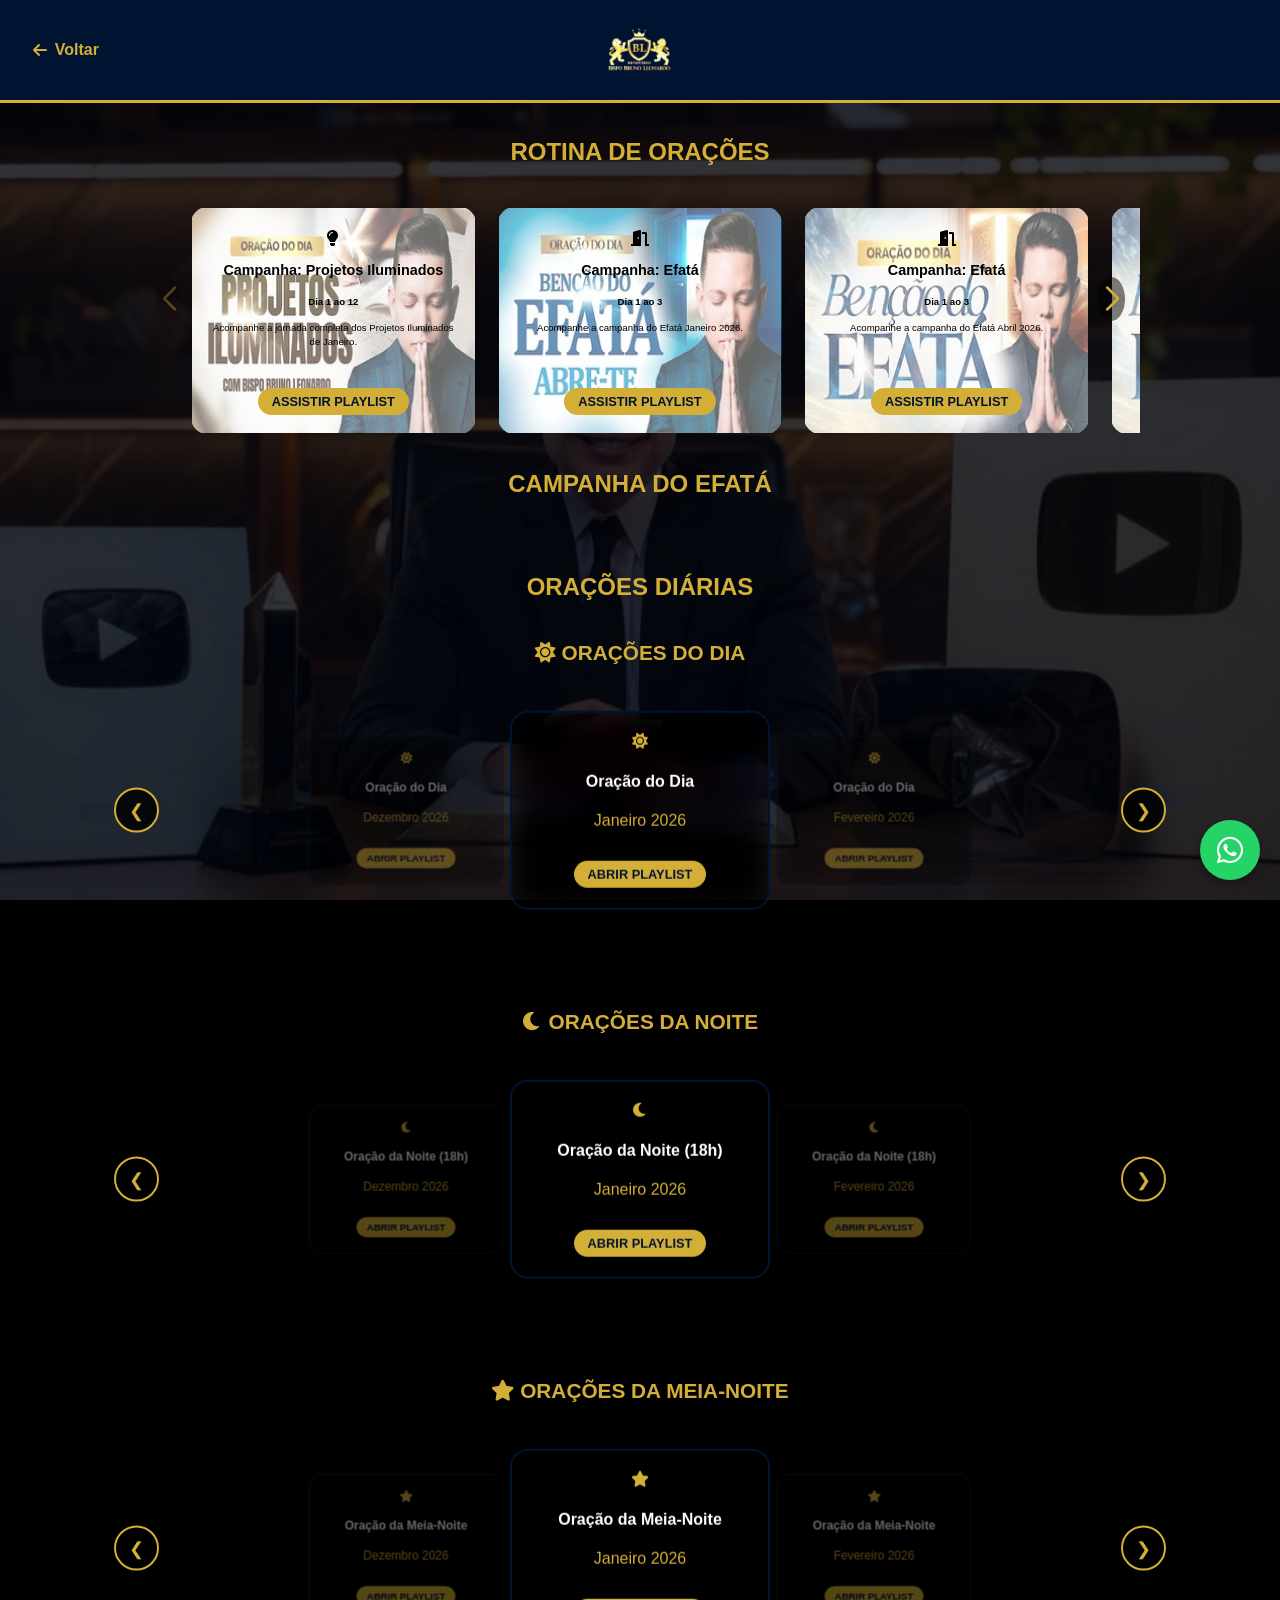
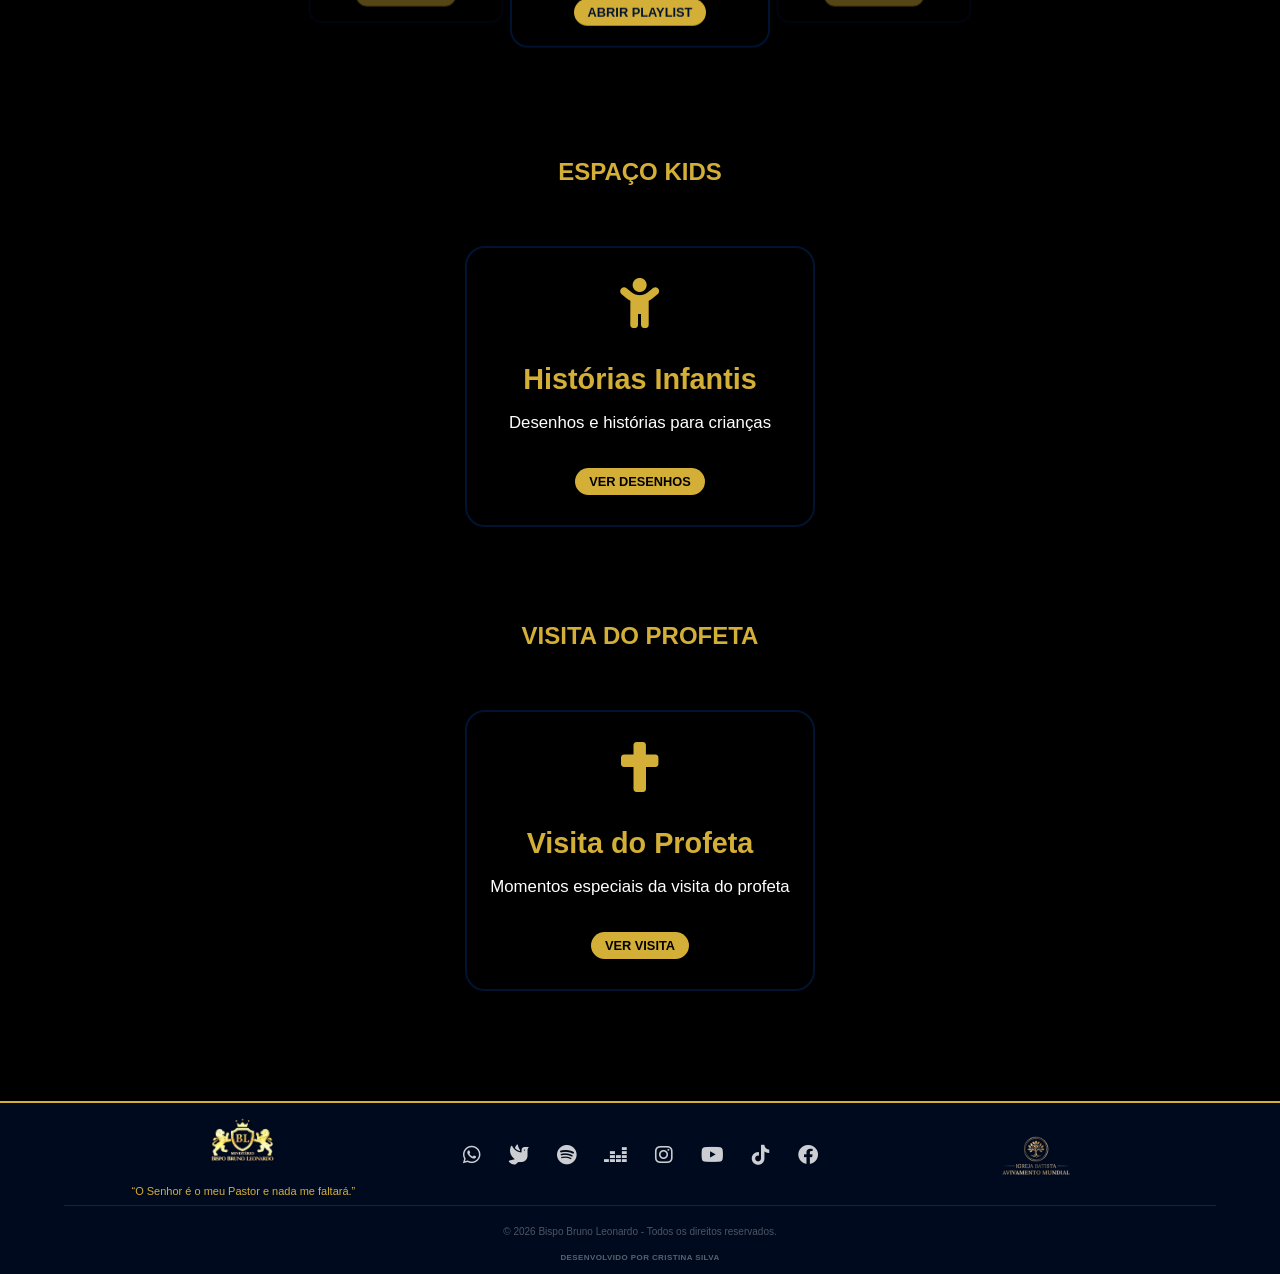
==== commit 84dd068f: "Add 'Campanha do Efatá' section to videos.html Added a new section for 'Campanha do Efatá' with a sw" ====
--- a/videos.html
+++ b/videos.html
@@ -32,6 +32,16 @@
             <h2 class="titulo-secao-v">Rotina de Orações</h2>
             <div class="swiper rotinasSwiper">
                 <div id="proposito-container" class="swiper-wrapper"></div>
+                <div class="swiper-button-prev"></div>
+                <div class="swiper-button-next"></div>
+            </div>
+        </section>
+
+        <!-- CAMPANHA DO EFATA (Separada abaixo) -->
+        <section class="secao-portal">
+            <h2 class="titulo-secao-v">Campanha do Efatá</h2>
+            <div class="swiper efataSwiper"> <!-- Ou um container normal, dependendo de como quer exibir -->
+                <div id="efata-container" class="swiper-wrapper"></div>
                 <div class="swiper-button-prev"></div>
                 <div class="swiper-button-next"></div>
             </div>
@@ -146,4 +156,4 @@
 
 </body>
 
-</html>+</html>
--- a/assets/css/videos.css
+++ b/assets/css/videos.css
@@ -112,6 +112,7 @@
 
 .card-video-iluminados,
 .card-video-efata,
+.card-video-efata2,
 .card-video-oculto,
 .card-video-daniel {
     /* Medidas e Comportamento idênticos ao .card-recurso do style.css */
@@ -141,6 +142,7 @@
 
 .card-video-iluminados p,
 .card-video-efata p,
+.card-video-efata2 p,
 .card-video-oculto p,
 .card-video-daniel p {
     /* 1. Ativa o modelo de caixa necessário */
@@ -175,6 +177,9 @@
 .card-video-efata h3,
 .card-video-efata p,
 .card-video-efata i,
+.card-video-efata2 h3,
+.card-video-efata2 p,
+.card-video-efata2 i,
 .card-video-oculto h3,
 .card-video-oculto p,
 .card-video-oculto i,
@@ -188,6 +193,7 @@
 /* --- ESTADO HOVER (IGUAL AO STYLE.CSS) --- */
 .card-video-iluminados:active,
 .card-video-efata:active,
+.card-video-efata2:active,
 .card-video-oculto:active,
 .card-video-daniel:active {
     transform: scale(0.97);
@@ -200,6 +206,8 @@
 .card-video-iluminados:hover p,
 .card-video-efata:hover h3,
 .card-video-efata:hover p,
+.card-video-efata2:hover h3,
+.card-video-efata2:hover p,
 .card-video-oculto:hover h3,
 .card-video-oculto:hover p,
 .card-video-daniel:hover h3,
@@ -218,6 +226,11 @@
         url('../img/backgrounds/fundo-efata.webp') !important;
 }
 
+.card-video-efata2 {
+    background-image: linear-gradient(rgba(255, 255, 255, 0.4), rgba(255, 255, 255, 0.4)),
+        url('../img/backgrounds/fundo-efata2.webp') !important;
+}
+
 .card-video-oculto {
     background-image: linear-gradient(rgba(255, 255, 255, 0.4), rgba(255, 255, 255, 0.4)),
         url('../img/backgrounds/fundo-oculto.webp') !important;
@@ -239,6 +252,11 @@
         url('../img/backgrounds/fundo-efata.webp') !important;
 }
 
+.card-video-efata2:hover {
+    background-image: linear-gradient(rgba(0, 20, 50, 0.8), rgba(0, 20, 50, 0.8)),
+        url('../img/backgrounds/fundo-efata2.webp') !important;
+}
+
 .card-video-oculto:hover {
     background-image: linear-gradient(rgba(0, 20, 50, 0.8), rgba(0, 20, 50, 0.8)),
         url('../img/backgrounds/fundo-oculto.webp') !important;
@@ -254,6 +272,7 @@
 /* 1. Efeito de Zoom (Aumenta o ícone levemente) */
 .card-video-iluminados:hover i,
 .card-video-efata:hover i,
+.card-video-efata2:hover i,
 .card-video-oculto:hover i,
 .card-video-daniel:hover i {
     transform: scale(1.2) rotate(5deg);
@@ -275,6 +294,11 @@
     filter: drop-shadow(0 0 8px var(--dourado));
 }
 
+.card-video-efata2:hover i {
+    color: var(--dourado) !important;
+    filter: drop-shadow(0 0 8px var(--dourado));
+}
+
 .card-video-oculto:hover i {
     color: #fff !important;
     /* Exemplo: ícone fica branco ao passar o mouse */
@@ -292,6 +316,7 @@
 /* Garante que o ícone tenha uma transição suave ao sair o mouse também */
 .card-video-iluminados i,
 .card-video-efata i,
+.card-video-efata2 i,
 .card-video-oculto i,
 .card-video-daniel i {
     transition: transform 0.3s ease, color 0.3s ease, filter 0.3s ease;
@@ -529,6 +554,7 @@
 
     .card-video-iluminados:hover,
     .card-video-efata:hover,
+    .card-video-efata2:hover,
     .card-video-oculto:hover,
     .card-video-daniel:hover {
         transform: translateY(-12px) scale(1.02);
@@ -540,6 +566,8 @@
     .card-video-iluminados:hover p,
     .card-video-efata:hover h3,
     .card-video-efata:hover p,
+    .card-video-efata2:hover h3,
+    .card-video-efata2:hover p,
     .card-video-oculto:hover h3,
     .card-video-oculto:hover p,
     .card-video-daniel:hover h3,
@@ -628,6 +656,7 @@
 
     .card-video-iluminados,
     .card-video-efata,
+    .card-video-efata2,
     .card-video-oculto,
     .card-video-daniel {
         height: auto !important;
@@ -643,6 +672,7 @@
     /* Título e Texto no modo "em pé" */
     .card-video-iluminados h3,
     .card-video-efata h3,
+    .card-video-efata2 h3,
     .card-video-oculto h3,
     .card-video-daniel h3 {
         display: -webkit-box !important;
@@ -657,6 +687,7 @@
 
     .card-video-iluminados p,
     .card-video-efata p,
+    .card-video-efata2 p,
     .card-video-oculto p,
     .card-video-daniel p {
         display: -webkit-box !important;
@@ -702,6 +733,7 @@
 
     .card-video-iluminados,
     .card-video-efata,
+    .card-video-efata2,
     .card-video-oculto,
     .card-video-daniel {
         height: auto !important;
@@ -719,6 +751,7 @@
     /* Título e Texto no modo "em pé" */
     .card-video-iluminados h3,
     .card-video-efata h3,
+    .card-video-efata2 h3,
     .card-video-oculto h3,
     .card-video-daniel h3 {
         display: block !important;
@@ -736,6 +769,7 @@
 
     .card-video-iluminados p,
     .card-video-efata p,
+    .card-video-efata2 p,
     .card-video-oculto p,
     .card-video-daniel p {
         display: block !important;
@@ -753,6 +787,7 @@
 
     .card-video-iluminados i,
     .card-video-efata i,
+    .card-video-efata2 i,
     .card-video-oculto i,
     .card-video-daniel i {
         font-size: 1.5rem !important;
@@ -848,6 +883,7 @@
 
     .card-video-iluminados,
     .card-video-efata,
+    .card-video-efata2,
     .card-video-oculto,
     .card-video-daniel {
         max-width: 320px;
@@ -857,6 +893,7 @@
 
     .card-video-iluminados h3,
     .card-video-efata h3,
+    .card-video-efata2 h3,
     .card-video-oculto h3,
     .card-video-daniel h3 {
         -webkit-line-clamp: 2 !important;
@@ -970,6 +1007,7 @@
 
     .card-video-iluminados,
     .card-video-efata,
+    .card-video-efata2,
     .card-video-oculto,
     .card-video-daniel {
         justify-content: space-between;
@@ -978,6 +1016,7 @@
 
     .card-video-iluminados .btn-acessar,
     .card-video-efata .btn-acessar,
+    .card-video-efata2 .btn-acessar,
     .card-video-oculto .btn-acessar,
     .card-video-daniel .btn-acessar {
         margin-top: auto;
@@ -986,6 +1025,7 @@
     /* título */
     .card-video-iluminados h3,
     .card-video-efata h3,
+    .card-video-efata2 h3,
     .card-video-oculto h3,
     .card-video-daniel h3 {
         font-size: 0.9rem;
@@ -995,6 +1035,7 @@
     /* textos */
     .card-video-iluminados p,
     .card-video-efata p,
+    .card-video-efata2 p,
     .card-video-oculto p,
     .card-video-daniel p {
         font-size: 0.6rem;
@@ -1193,4 +1234,4 @@
     cursor: not-allowed !important;
     box-shadow: none !important;
     transform: none !important;
-}+}
